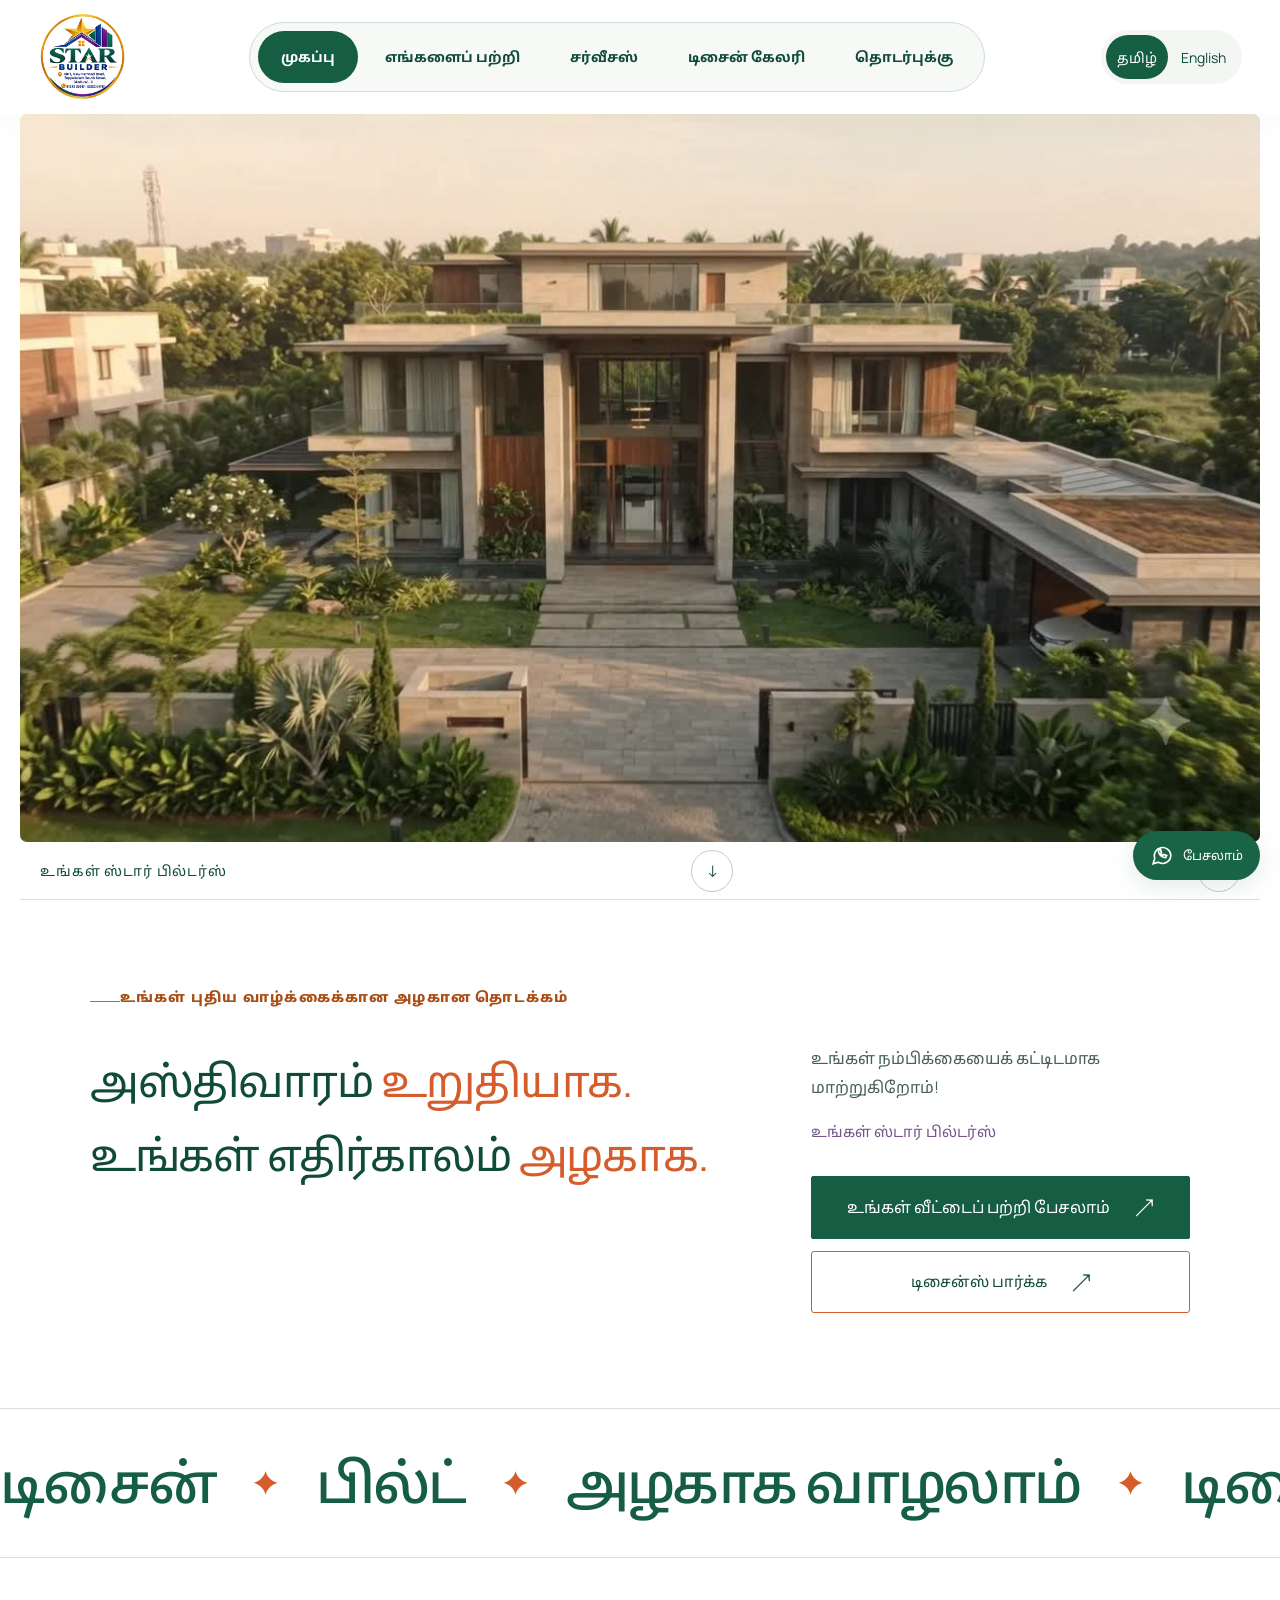
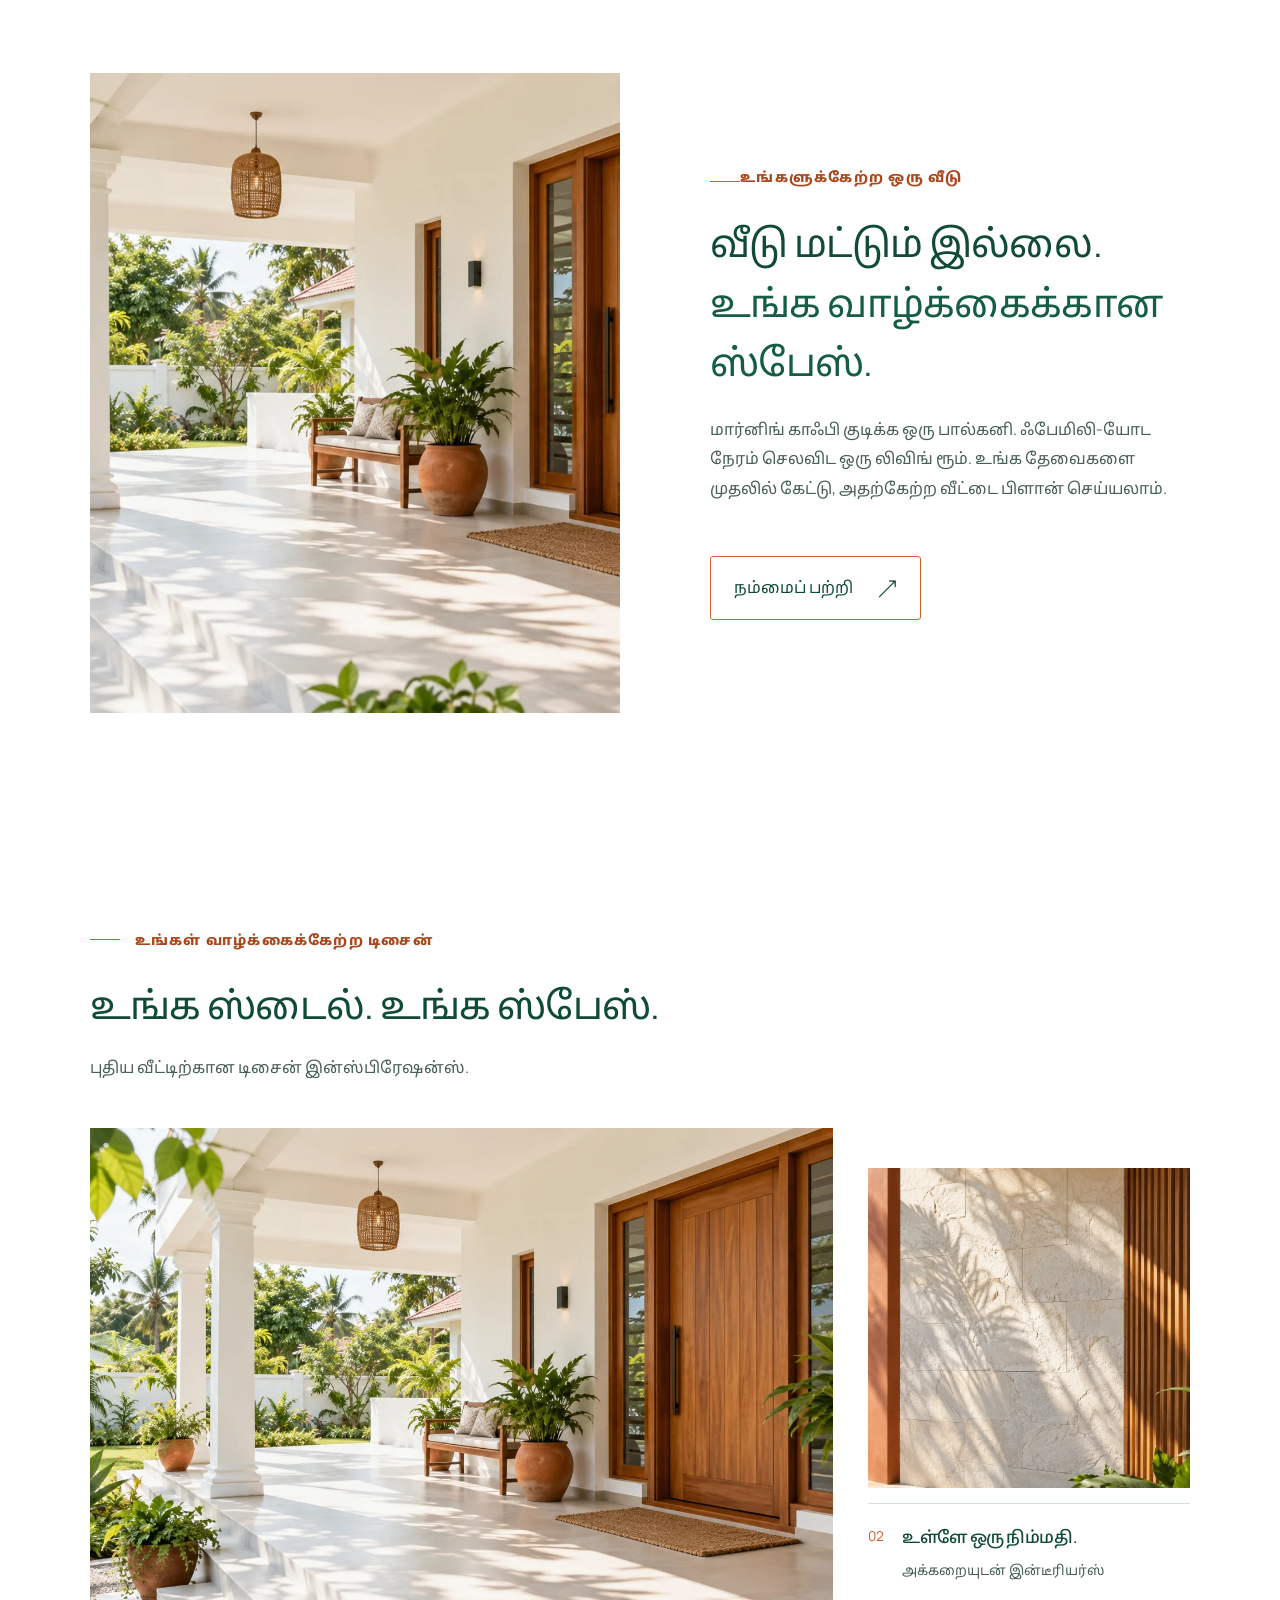
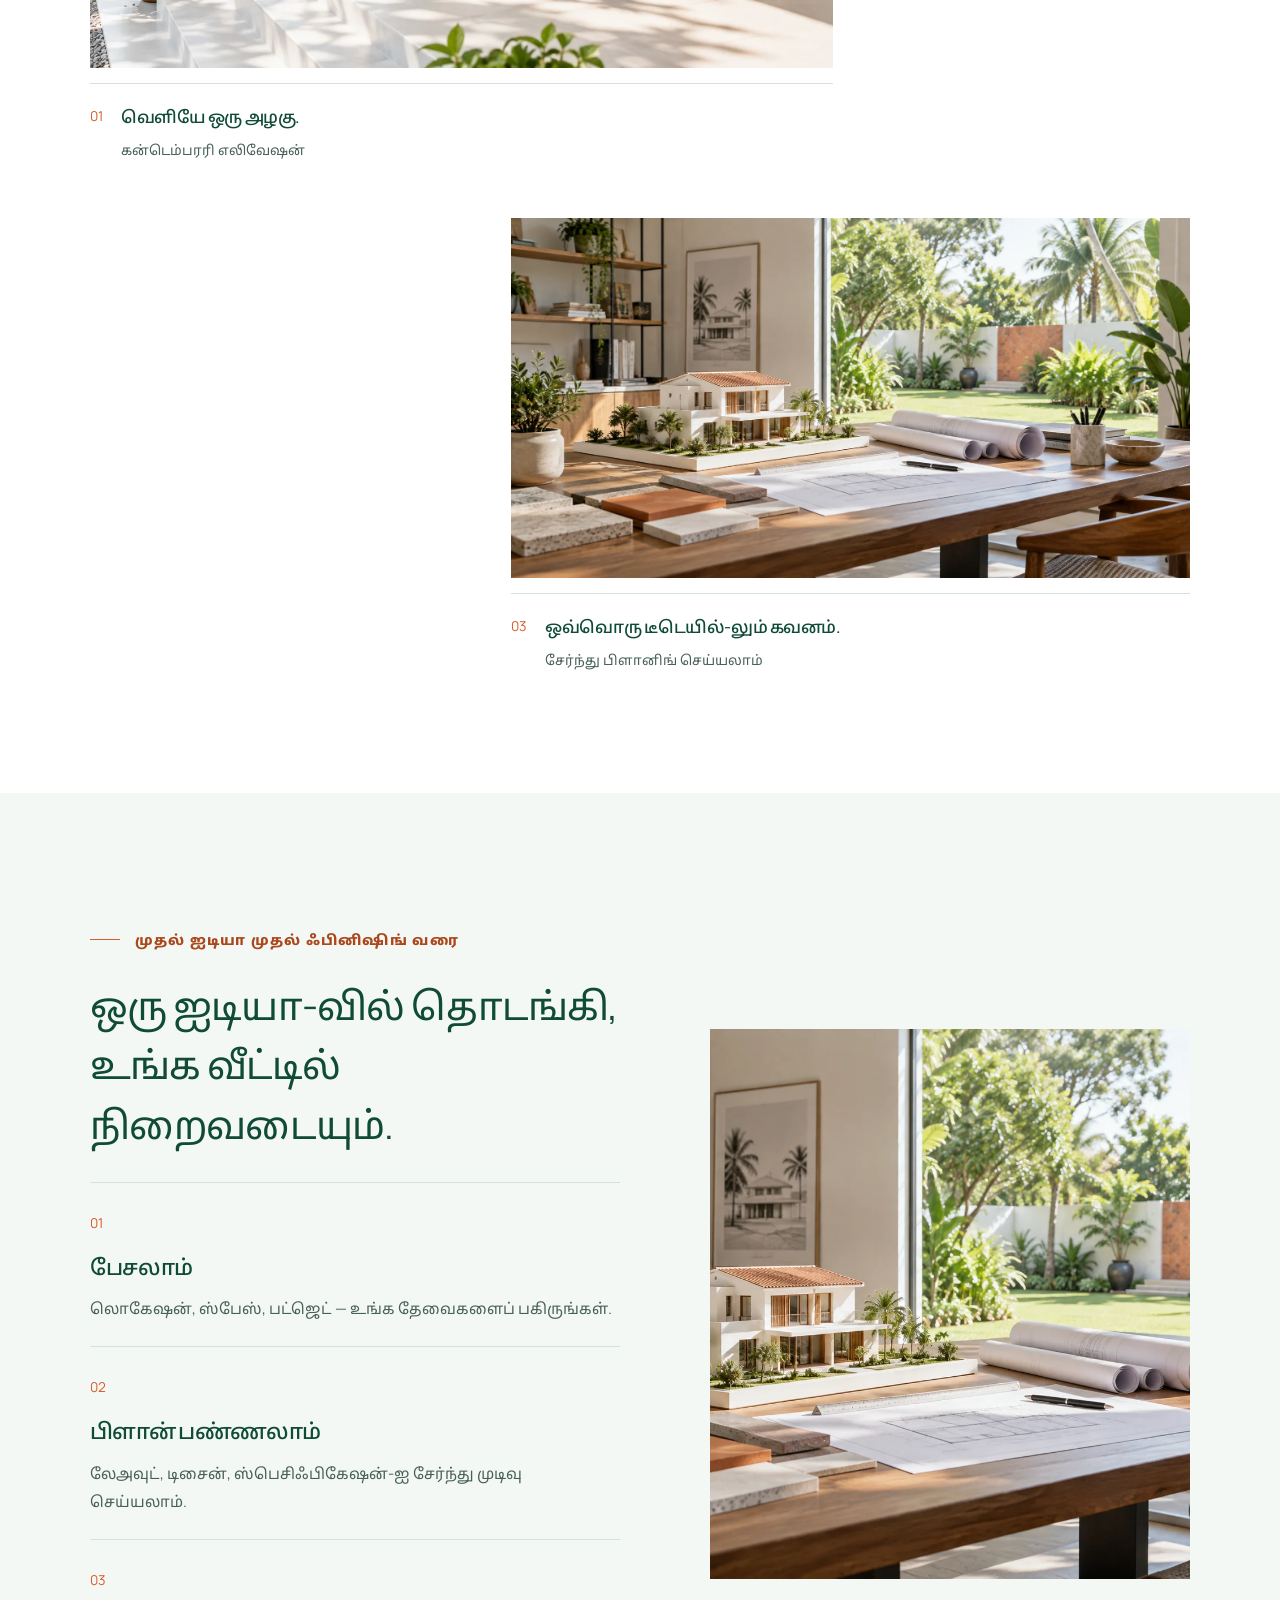
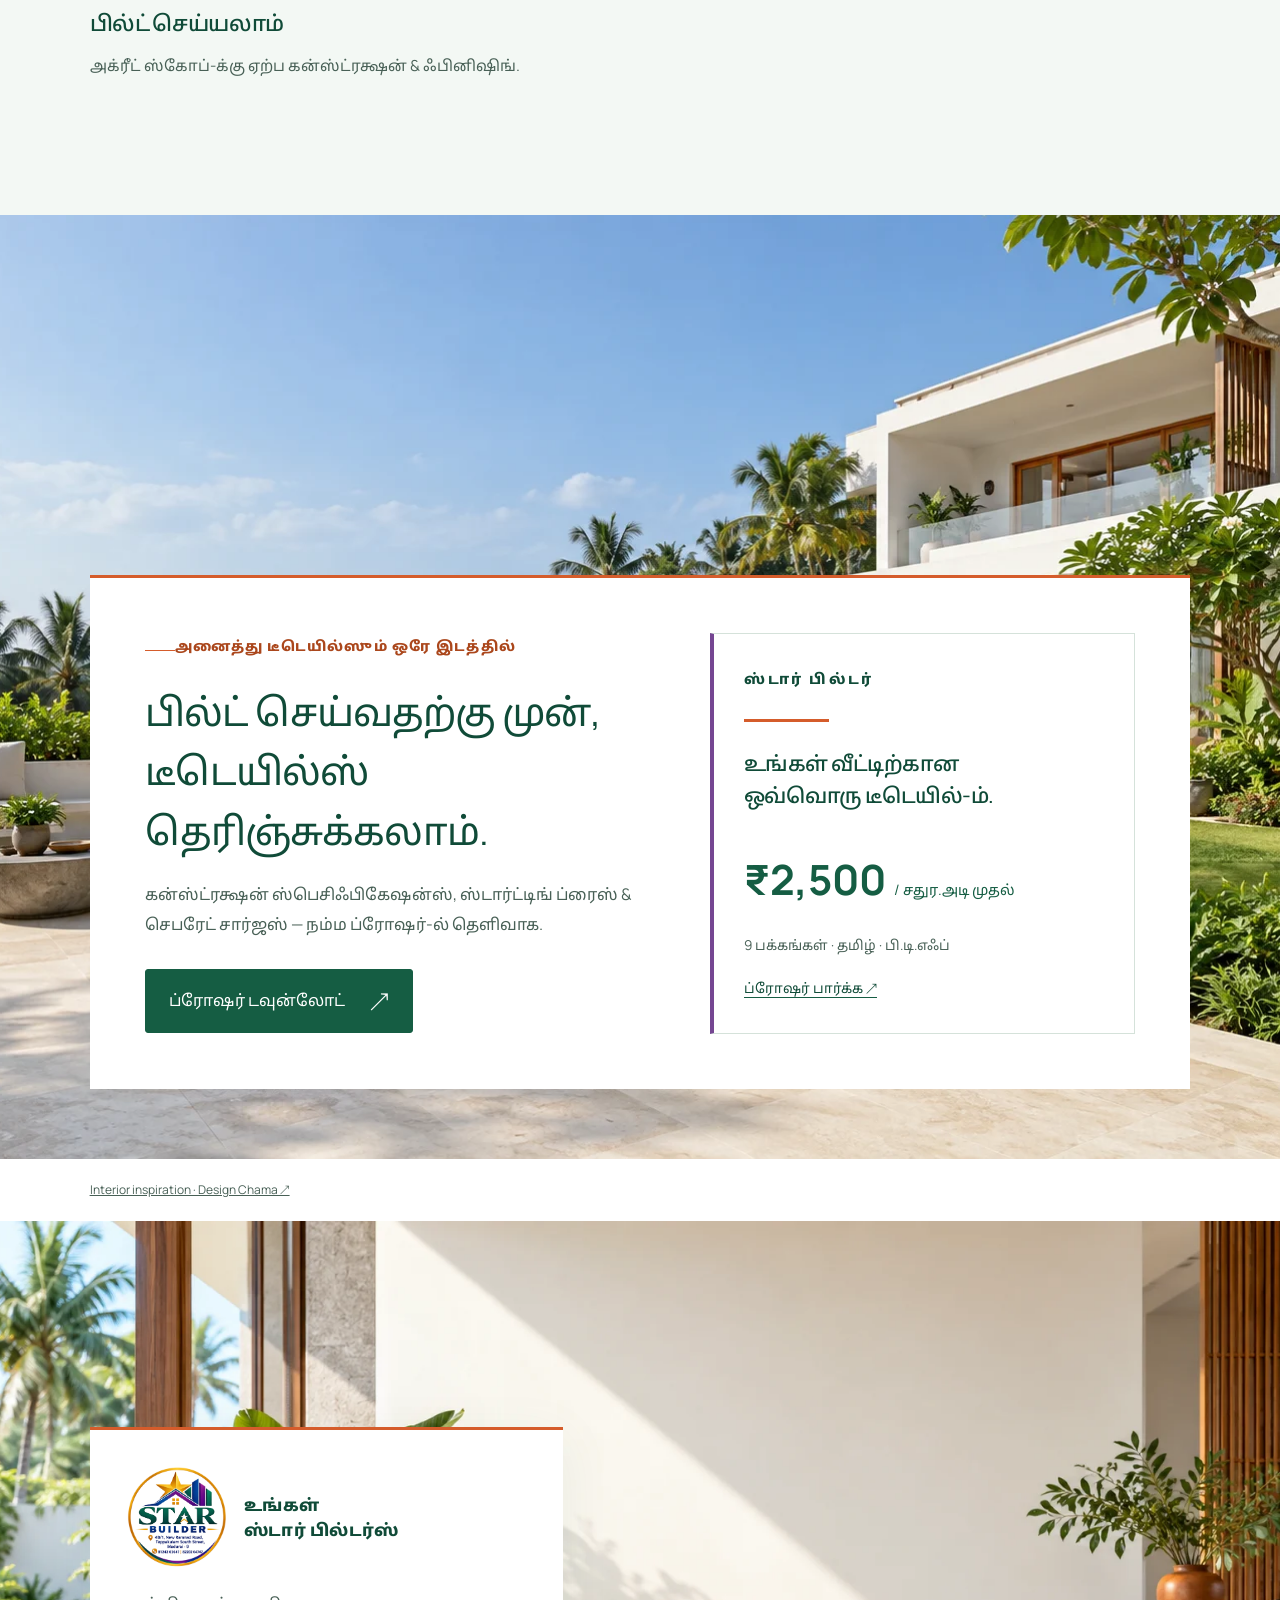
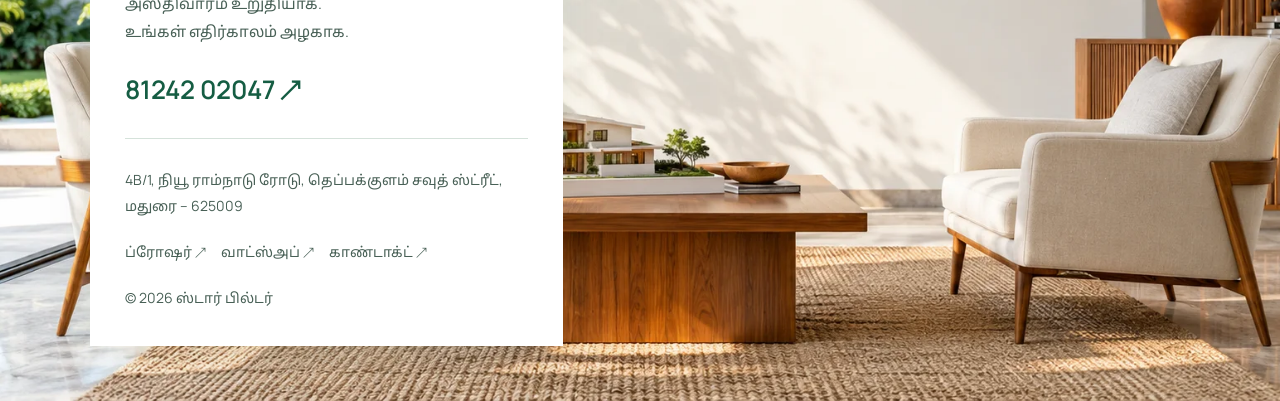
==== index.html @ 6ce01a42 "Add Star Builder website" ====
<!doctype html><html lang="ta"><head><meta charset="utf-8"><meta name="viewport" content="width=device-width,initial-scale=1"><title>Home | Star Builder Madurai</title><meta name="description" content="Star Builder Madurai — உங்கள் நம்பிக்கையைக் கட்டிடமாக மாற்றுகிறோம். Planning, home construction and finishing. ஒரு சதுர அடி ₹2,500 முதல்."><meta name="theme-color" content="#145740"><link rel="icon" href="assets/logo-transparent.png"><link rel="stylesheet" href="css/common.css"><link rel="stylesheet" href="css/index.css"><script src="js/language.js" defer></script><script src="js/common.js" defer></script><script src="js/index.js" defer></script><link rel="stylesheet" href="css/cinematic.css?v=8"><link rel="stylesheet" href="css/film-design.css"></head><body class="page-index"><a href="#main" class="skip">Skip to content</a><header class="site-header"><a class="brand" href="index.html" aria-label="Star Builder Home"><img src="assets/logo-transparent.png" width="68" height="68" alt="Star Builder"></a><div class="language-switch" role="group" aria-label="Choose language"><button type="button" data-language="ta" lang="ta" aria-pressed="true">தமிழ்</button><button type="button" data-language="en" lang="en" aria-pressed="false">English</button></div><button aria-controls="primary-nav" class="menu-toggle" aria-label="Open menu" aria-expanded="false">Menu <span>☰</span></button><nav id="primary-nav" aria-label="Main navigation"><a href="index.html" aria-current=page>Home</a><a href="about.html" >About us</a><a href="services.html" >Services</a><a href="designs.html" >Design gallery</a><a href="contact.html" >Contact</a></nav><a class="header-call" href="tel:+918124202047">Let's talk ↗</a></header><div class="scroll-progress" aria-hidden="true"></div><main id="main"><section class="home-hero"><div class="hero-copy reveal"><span class="eyebrow">YOUR NEXT CHAPTER, BEAUTIFULLY BUILT</span><h1>அஸ்திவாரம் <em>உறுதியாக.</em><br>உங்கள் எதிர்காலம் <em>அழகாக.</em></h1><p>உங்கள் நம்பிக்கையைக் கட்டிடமாக மாற்றுகிறோம்!</p><div class="hero-sign">உங்கள் ஸ்டார் பில்டர்ஸ்</div><div class="hero-actions"><a class="button " href="contact.html">உங்கள் வீட்டைப் பற்றி பேசலாம்<span aria-hidden="true">↗</span></a><a class="button secondary" href="designs.html">Designs பார்க்க<span aria-hidden="true">↗</span></a></div></div><div class="hero-cinema film-cinema"><video id="home-film" autoplay muted loop playsinline preload="metadata" poster="assets/home-film-poster.jpg" aria-label="Family approaching a contemporary villa"><source src="assets/home-film.mp4" type="video/mp4"></video><div class="film-bar"><span class="film-caption">உங்கள் ஸ்டார் பில்டர்ஸ்</span><a href="#home-story" class="film-scroll" aria-label="Explore the home page">↓</a><button type="button" class="film-toggle" aria-label="Pause video">Ⅱ</button></div></div></section><div class="marquee" aria-label="Design. Build. Live."><div class="marquee-track"><span>DESIGN</span><i>✦</i><span>BUILD</span><i>✦</i><span>LIVE BEAUTIFULLY</span><i>✦</i><span>DESIGN</span><i>✦</i><span>BUILD</span><i>✦</i><span>LIVE BEAUTIFULLY</span><i>✦</i><span>DESIGN</span><i>✦</i><span>BUILD</span><i>✦</i><span>LIVE BEAUTIFULLY</span><i>✦</i><span>DESIGN</span><i>✦</i><span>BUILD</span><i>✦</i><span>LIVE BEAUTIFULLY</span><i>✦</i></div></div><div class="ribbon"><span>MADURAI & YOUR DREAM HOME</span><span>Planning</span><i>✦</i><span>Construction</span><i>✦</i><span>Finishing</span></div><section id="home-story" class="split-section section intro reveal"><figure class="section-visual"><img src="assets/home-intro.webp" alt="Residential architecture and design" loading="lazy" decoding="async" width="1672" height="941"></figure><div class="section-content"><span class="eyebrow">A HOME THAT FEELS LIKE YOU</span><div><h2>வீடு மட்டும் இல்லை.<br><em>உங்க வாழ்க்கைக்கான space.</em></h2><p>Morning coffee குடிக்க ஒரு balcony. Family-யோட நேரம் செலவிட ஒரு living room. உங்க தேவைகளை முதலில் கேட்டு, அதற்கேற்ற வீட்டை plan செய்யலாம்.</p><a class="button secondary" href="about.html">நம்மைப் பற்றி<span aria-hidden="true">↗</span></a></div></div></section><section class="clean-section section reveal"><div class="section-content"><div class="section-heading"><span class="eyebrow">DESIGNED AROUND YOUR LIFE</span><h2>உங்க style. உங்க space.</h2><p>புதிய வீட்டிற்கான design inspirations.</p></div><div class="image-trio"><figure class="reveal"><img class="" src="assets/home-intro.webp" alt="Sunlit contemporary villa design" width="1536" height="1024" loading="lazy"><figcaption><span>01</span><div><h3>வெளியே ஒரு அழகு.</h3><p>Contemporary elevation</p></div></figcaption></figure><figure class="reveal"><img class="" src="assets/materials.webp" alt="Bright spacious living room concept" width="1536" height="1024" loading="lazy"><figcaption><span>02</span><div><h3>உள்ளே ஒரு நிம்மதி.</h3><p>Thoughtful interiors</p></div></figcaption></figure><figure class="reveal"><img class="" src="https://framerusercontent.com/images/C5wWU0Nj6lv1KokCS11q95R2U.jpeg?height=1345&amp;width=2400" data-fallback="assets/home-process.webp" alt="Engineer and homeowner discussing plans" width="1536" height="1024" loading="lazy"><figcaption><span>03</span><div><h3>ஒவ்வொரு detail-லும் கவனம்.</h3><p>Planning together</p></div></figcaption></figure></div></div></section><section class="split-section image-right section process reveal"><figure class="section-visual"><img src="assets/home-process.webp" alt="Residential architecture and design" loading="lazy" decoding="async" width="1672" height="941"></figure><div class="section-content"><div class="section-heading"><span class="eyebrow">FROM FIRST IDEA TO FINISH</span><h2>ஒரு idea-வில் தொடங்கி,<br>உங்க வீட்டில் நிறைவடையும்.</h2><p></p></div><div class="steps"><article><span>01</span><h3>பேசலாம்</h3><p>Location, space, budget — உங்க தேவைகளைப் பகிருங்கள்.</p></article><article><span>02</span><h3>Plan பண்ணலாம்</h3><p>Layout, design, specification-ஐ சேர்ந்து முடிவு செய்யலாம்.</p></article><article><span>03</span><h3>Build செய்யலாம்</h3><p>Agreed scope-க்கு ஏற்ப construction & finishing.</p></article></div></div></section><section class="photo-section brochure section reveal" style="background-image:url(assets/home-brochure.webp)"><div class="section-content"><div><span class="eyebrow">THE DETAILS, ALL TOGETHER</span><h2>Build செய்வதற்கு முன்,<br>details தெரிஞ்சுக்கலாம்.</h2><p>Construction specifications, starting price & separate charges — நம்ம brochure-ல் தெளிவாக.</p><a class="button " href="assets/Star-Builder-Brochure.pdf" download>Brochure download<span aria-hidden="true">↗</span></a></div><div class="paper"><span>STAR BUILDER</span><div class="paper-line"></div><h3>உங்கள் வீட்டிற்கான<br>ஒவ்வொரு detail-ம்.</h3><strong>₹2,500 <small>/ sq.ft முதல்</small></strong><p>9 pages · Tamil · PDF</p><a href="assets/Star-Builder-Brochure.pdf" target="_blank" rel="noopener">Brochure பார்க்க ↗</a></div></div></section><p class="image-credit"><a href="https://www.chama.gr/" target="_blank" rel="noopener">Interior inspiration · Design Chama ↗</a></p></main><footer class="site-footer"><div class="footer-content"><div class="footer-top"><a class="brand" href="index.html"><img src="assets/logo-transparent.png" width="75" height="75" alt="Star Builder logo"><span>உங்கள்<br>ஸ்டார் பில்டர்ஸ்</span></a><p>அஸ்திவாரம் உறுதியாக.<br>உங்கள் எதிர்காலம் அழகாக.</p><a class="footer-phone" href="tel:+918124202047">81242 02047 ↗</a></div><div class="footer-bottom"><span>4B/1, New Ramnad Road, Teppakulam South Street,<br>Madurai – 625009</span><div><a href="assets/Star-Builder-Brochure.pdf">Brochure ↗</a><a href="https://wa.me/918124202047" target="_blank" rel="noopener">WhatsApp ↗</a><a href="contact.html">Contact ↗</a></div><span>© <span class="year"></span> Star Builder</span></div></div></footer><a class="floating-wa" href="https://wa.me/918124202047" target="_blank" rel="noopener" aria-label="Chat on WhatsApp"><svg viewBox="0 0 24 24" aria-hidden="true"><path d="M20 11.5a8 8 0 0 1-12 7L3 20l1.5-5A8 8 0 1 1 20 11.5Z"/><path d="M8 7c0 4 3 7 7 7l1-2-3-1-1 1-2-2 1-1-1-3Z"/></svg><span>பேசலாம்</span></a></body></html>
---- css/common.css ----
@import url('https://fonts.googleapis.com/css2?family=Manrope:wght@400;500;600;700;800&family=Noto+Sans+Tamil:wght@400;500;600;700&display=swap');
:root{--ink:#174263;--blue:#126bbe;--orange:#e96721;--sky:#edf7fc;--line:#d8e6ec;--body:#4c677b;--white:#fff;--ease:cubic-bezier(.2,.7,.2,1)}*{box-sizing:border-box}html{scroll-behavior:smooth;scroll-padding-top:110px}body{margin:0;background:var(--white);color:var(--ink);font-family:Manrope,'Noto Sans Tamil','Nirmala UI',sans-serif;font-size:16px;line-height:1.85}a{color:inherit;text-decoration:none}button,input,select,textarea{font:inherit}button,a,input,select,textarea{-webkit-tap-highlight-color:transparent}button{cursor:pointer}a:focus-visible,button:focus-visible,input:focus-visible,select:focus-visible,textarea:focus-visible{outline:3px solid var(--orange);outline-offset:5px}img{display:block;width:100%;height:100%;object-fit:cover}figure{margin:0}h1,h2,h3,p{margin:0}h1,h2,h3{font-weight:500;line-height:1.55;letter-spacing:-.025em}h1{font-size:clamp(2rem,3.35vw,3.8rem)}h2{font-size:clamp(1.65rem,2.6vw,3rem)}h3{font-size:1.15rem}p{color:var(--body)}em{font-style:normal;color:var(--blue)}.eyebrow{display:block;font-size:.76rem;font-weight:800;letter-spacing:.15em;line-height:1.7;color:var(--blue);margin-bottom:24px}.section{padding:100px max(5.5vw,24px)}.section-heading{max-width:780px;margin-bottom:45px}.section-heading p{margin-top:18px;max-width:680px}.button{display:inline-flex;gap:25px;align-items:center;justify-content:center;background:var(--blue);color:white;padding:15px 24px;border:1px solid var(--blue);font-size:.92rem;border-radius:4px;transition:background .25s,transform .25s;min-height:54px}.button:hover{background:#095792;transform:translateY(-3px)}.button span{font-size:1.5rem;line-height:1}.button.secondary{background:transparent;color:var(--ink);border-color:var(--line)}.button.secondary:hover{background:var(--sky)}.site-header{height:98px;background:white;display:flex;align-items:center;justify-content:space-between;gap:22px;padding:10px 4vw;position:sticky;top:0;z-index:50;border-bottom:1px solid var(--line)}.brand{display:flex;align-items:center;gap:14px;flex-shrink:0}.brand img{width:64px;height:64px;object-fit:contain}.brand>span{font-weight:800;font-size:1.05rem;line-height:1.5;letter-spacing:.03em}.brand small{display:block;font-size:.57rem;letter-spacing:.1em;font-weight:600;margin-top:5px}.site-header nav{display:flex;gap:26px;align-items:center}.site-header nav a{font-size:.86rem;font-weight:700;position:relative;padding:10px 0}.site-header nav a:after{content:'';height:2px;background:var(--orange);position:absolute;bottom:2px;left:0;width:0;transition:width .25s}.site-header nav a:hover:after,.site-header nav a[aria-current]:after{width:100%}.header-call{font-size:.85rem;padding:10px 18px;border:1px solid var(--line);border-radius:30px}.menu-toggle{display:none}.skip{position:absolute;top:-100px;left:10px;background:white;padding:15px;z-index:99}.skip:focus{top:10px}.subhero{display:grid;grid-template-columns:1fr 1fr;gap:65px;align-items:center;padding-top:70px;padding-bottom:70px;background:linear-gradient(115deg,#f4faff,white)}.subhero p{margin:25px 0 30px;max-width:570px}.subhero figure{height:520px;position:relative;margin-bottom:26px}.subhero figure img{border-radius:140px 4px 4px 4px}.subhero figcaption{position:absolute;top:100%;padding-top:13px;font-size:.7rem;letter-spacing:.18em}.image-trio{display:grid;grid-template-columns:repeat(3,1fr);gap:28px}.image-trio figure:nth-child(2){margin-top:70px}.image-trio img{height:350px;object-fit:cover;transition:transform 1s var(--ease);border-radius:3px}.image-trio figure{overflow:hidden}.image-trio figure:hover img{transform:scale(1.025)}.image-trio figcaption{display:flex;gap:18px;padding:23px 0;background:white;position:relative}.image-trio figcaption>span{color:var(--orange);font-size:.85rem}.image-trio h3{font-size:1.05rem}.image-trio p{font-size:.85rem;margin-top:8px}.steps{display:grid;grid-template-columns:repeat(3,1fr);gap:50px}.steps article{border-top:1px solid #bfd6e3;padding-top:25px}.steps article>span{color:var(--blue);font-size:.85rem}.steps h3{margin:30px 0 14px;font-size:1.35rem}.steps p{font-size:.95rem}.brochure{display:grid;grid-template-columns:1.25fr 1fr;gap:100px;background:#eaf5fc;align-items:center}.brochure p{max-width:560px;margin:20px 0 30px}.paper{background:white;border:1px solid #dce9f2;padding:45px;transform:rotate(3deg);max-width:430px;box-shadow:15px 20px 0 #d7ebf7}.paper>span{font-size:.9rem;font-weight:800;letter-spacing:.18em}.paper-line{height:3px;background:var(--orange);width:60px;margin:25px 0}.paper h3{font-size:1.3rem}.paper strong{font-size:2.6rem;display:block;color:var(--blue);margin-top:30px}.paper strong small{font-size:.9rem;font-weight:400}.paper p{font-size:.85rem;margin:15px 0}.paper>a{border-bottom:1px solid var(--blue);font-size:.85rem}.site-footer{background:#f7fbfd;padding:60px 5.5vw 30px}.footer-top{display:flex;justify-content:space-between;align-items:center;gap:30px;padding-bottom:45px}.footer-top>p{font-size:.95rem}.footer-phone{font-size:1.75rem;font-weight:600}.footer-bottom{border-top:1px solid var(--line);padding-top:28px;display:flex;gap:35px;justify-content:space-between;font-size:.78rem;color:var(--body)}.footer-bottom>div{display:flex;gap:23px}.floating-wa{position:fixed;bottom:22px;right:25px;z-index:40;display:flex;align-items:center;gap:8px;padding:12px 17px;border-radius:40px;background:#168050;color:white;box-shadow:0 5px 24px #19633c22;font-size:.8rem}.floating-wa svg{width:25px;height:25px;fill:none;stroke:currentColor;stroke-width:1.6}.reveal{opacity:1;transform:none}.motion .reveal{opacity:0;transform:translateY(36px);transition:opacity .85s var(--ease),transform 1.1s var(--ease)}.motion .reveal.is-visible{opacity:1;transform:translateY(0)}.text-link{color:var(--blue);border-bottom:1px solid var(--line)}
@media(min-width:1600px){.section{padding-left:max(6vw,calc((100vw - 1450px)/2));padding-right:max(6vw,calc((100vw - 1450px)/2))}}
@media(max-width:1050px){.site-header nav{gap:17px}.brand small{display:none}.header-call{display:none}.subhero{gap:30px}.subhero figure{height:420px}.image-trio img{height:260px}.brochure{gap:55px}.footer-phone{font-size:1.3rem}}
@media(max-width:760px){body{line-height:1.9}.site-header{height:79px;padding:8px 20px}.brand img{width:54px;height:54px}.brand>span{font-size:.95rem}.menu-toggle{display:flex;align-items:center;gap:14px;background:white;border:0;color:var(--ink);font-size:.9rem;padding:10px}.site-header nav{display:none;position:absolute;top:79px;left:0;right:0;background:white;flex-direction:column;align-items:stretch;padding:20px 26px 30px;border-bottom:1px solid var(--line);gap:6px}.site-header.open nav{display:flex}.site-header nav a{font-size:1rem;padding:12px 0}.section{padding:65px 23px}.eyebrow{font-size:.7rem;margin-bottom:18px;letter-spacing:.12em}h1{font-size:1.85rem;line-height:1.65}h2{font-size:1.65rem;line-height:1.65}.subhero{grid-template-columns:1fr;gap:34px;padding-top:40px}.subhero p{margin:20px 0 25px}.subhero figure{height:340px}.subhero figure img{border-radius:80px 3px 3px 3px}.image-trio{grid-template-columns:1fr;gap:34px}.image-trio figure:nth-child(2){margin-top:0}.image-trio img{height:320px}.image-trio figcaption{padding:18px 0 0}.steps{grid-template-columns:1fr;gap:30px}.steps h3{margin:18px 0 10px}.brochure{grid-template-columns:1fr;gap:45px}.paper{padding:32px;max-width:100%;transform:rotate(1.5deg);margin-right:12px}.footer-top{flex-direction:column;align-items:flex-start;gap:25px}.footer-bottom{flex-direction:column;gap:23px}.site-footer{padding:45px 23px 100px}.floating-wa{bottom:16px;right:16px}.section-heading{margin-bottom:30px}.button{padding:13px 18px;font-size:.85rem;gap:16px}}
@media(prefers-reduced-motion:reduce){html{scroll-behavior:auto}*,*:before,*:after{animation:none!important;transition:none!important}.motion .reveal{opacity:1;transform:none}}

.language-switch{display:flex;align-items:center;border:1px solid var(--line);border-radius:30px;padding:3px;flex-shrink:0;order:3;gap:2px}.language-switch button{font-size:.78rem;line-height:1.5;padding:8px 11px;border:0;border-radius:24px;color:var(--ink);background:white}.language-switch button.active{background:var(--blue);color:white}.site-header .header-call{display:none}.site-header nav{margin-left:auto}.site-header .menu-toggle{order:4}html[lang="en"] h1{line-height:1.2;font-size:clamp(2.5rem,4.8vw,5.2rem)}html[lang="en"] .hero-copy h1{font-size:clamp(2.6rem,5vw,5.5rem)}@media(max-width:1100px){.site-header{gap:14px}.site-header nav{gap:14px}.brand small{display:none}.site-header .brand>span{font-size:.85rem}}@media(max-width:760px){.language-switch{margin-left:auto;order:2}.language-switch button{font-size:.72rem;padding:7px 9px}.site-header{gap:8px;padding-left:15px;padding-right:15px}.site-header .brand>span{display:none}.menu-toggle{font-size:0!important;gap:0!important}.menu-toggle span{font-size:1.35rem}.site-header nav{order:5}.brand{gap:0}html[lang="en"] h1,html[lang="en"] .hero-copy h1{font-size:2.45rem;line-height:1.2}}
/* Star Builder: sunlit botanical palette */
:root{--ink:#184b37;--blue:#207349;--orange:#ed7423;--sky:#fff8d6;--line:#d8e5c5;--body:#52684b}.site-header{border-bottom:2px solid #f3bd32}.button{border-radius:30px;background:#227849;border-color:#227849}.button:hover{background:#175d37}.button.secondary{border-color:#ed7423}.eyebrow{color:#b65415}.subhero{background:linear-gradient(120deg,#fff8ce 0%,#fff 65%)}.subhero figure img{border-radius:160px 8px 100px 8px}.brochure{background:#fff3b5;position:relative;border-top:1px solid #eed678}.paper{border:1px solid #eaca6e;box-shadow:16px 20px 0 #f4a33b}.paper-line{width:85px;background:#e97620}.site-footer{background:#eaf4e4;border-top:5px solid #efae25}.steps article{border-top:3px solid #efb631}.floating-wa{background:#257642}.language-switch button.active{background:#28764b}.section-heading h2 em{color:#d66820}.image-trio img{border-radius:95px 5px 5px 5px}.image-trio figure:nth-child(2) img{border-radius:5px 5px 95px 5px}.image-trio figure:nth-child(3) img{border-radius:5px 95px 5px 5px}.motion .reveal{transform:translateY(45px);transition:opacity 1s var(--ease),transform 1.2s var(--ease)}.motion .reveal.is-visible{transform:translateY(0)}.subhero figure{transition:transform 1.2s var(--ease)}.subhero figure:hover{transform:translateY(-8px)}.button span{transition:transform .4s}.button:hover span{transform:rotate(45deg)}@media(max-width:760px){.subhero figure img{border-radius:85px 5px 55px 5px}.paper{box-shadow:9px 12px 0 #f4a33b}.image-trio img{border-radius:65px 4px 4px 4px}}
---- css/index.css ----
.hero-copy{text-align:center;padding:55px 24px 45px;max-width:1100px;margin:auto}.hero-copy .eyebrow{margin-bottom:20px}.hero-copy h1{font-size:clamp(2rem,3.2vw,3.5rem);line-height:1.55}.hero-copy p{margin-top:23px;font-size:1rem}.hero-sign{color:var(--orange);font-size:.93rem;margin-top:10px}.hero-actions{display:flex;justify-content:center;flex-wrap:wrap;gap:15px;margin-top:26px}.hero-cinema{margin:0 3vw}.slides{height:clamp(370px,48vw,690px);position:relative;overflow:hidden;border-radius:4px}.slide{position:absolute;inset:0;opacity:0;transition:opacity 1.4s ease;object-position:center 55%;transform:scale(1.04)}.slide.active{opacity:1;animation:cinematic 8s linear both}@keyframes cinematic{from{transform:scale(1.04)}to{transform:scale(1)}}.cinema-controls{display:flex;align-items:center;justify-content:space-between;padding:19px 5px}.cinema-controls>div{display:flex;gap:26px;align-items:center}.slide-count{color:var(--blue);font-size:.85rem}.slide-label{font-size:.8rem;letter-spacing:.05em}.controls{gap:10px!important}.controls button{background:white;border:1px solid var(--line);width:40px;height:40px;color:var(--blue);border-radius:50%}.ribbon{background:var(--sky);padding:22px 6vw;display:flex;justify-content:space-between;align-items:center;gap:20px;font-size:.9rem;color:var(--blue)}.ribbon span:first-child{font-size:.7rem;letter-spacing:.12em}.ribbon i{color:var(--orange);font-style:normal}.intro{display:grid;grid-template-columns:1fr 2fr;gap:35px}.intro p{margin:23px 0 28px;max-width:780px}.process{background:#f4faff}.home-hero{padding-top:5px}@media(max-width:760px){.hero-copy{padding:32px 22px 30px}.hero-copy h1{font-size:1.7rem;line-height:1.7}.hero-copy p{font-size:.9rem}.hero-copy .eyebrow{font-size:.63rem}.hero-actions{gap:10px}.hero-actions .button{font-size:.78rem;padding:11px 13px}.hero-cinema{margin:0 14px}.slides{height:340px}.slide{object-position:center}.cinema-controls>div{gap:12px}.slide-label{display:none}.ribbon{flex-wrap:wrap;justify-content:center;padding:19px 22px;gap:13px;font-size:.8rem}.ribbon span:first-child{width:100%;text-align:center}.intro{grid-template-columns:1fr;gap:7px}.hero-sign{font-size:.85rem}}
.home-hero{background:linear-gradient(135deg,#fff8ce,white 55%,#edf7e5)}.hero-copy .eyebrow{color:#a94d15}.hero-copy h1 em{color:#237b47}.hero-copy h1 em:last-child{color:#c66016}.hero-sign{color:#b65215}.hero-cinema{margin:0 4vw}.slides{border-radius:100px 8px 100px 8px;box-shadow:12px 12px 0 #f4be39}.cinema-controls{padding:28px 8px 24px}.controls button{border-color:#eebd41;background:#fff9dd;color:#256b43}.ribbon{background:#f7c83f;color:#255a38;transform:rotate(-1deg);margin:10px 0}.ribbon i{color:#b85513}.intro{background:white}.process{background:#edf6e5}.slide.active{animation:cinematic 8s cubic-bezier(.15,.5,.25,1) both}.hero-actions .button:first-child{background:#257749;border-color:#257749}@media(max-width:760px){.slides{border-radius:55px 5px 55px 5px;box-shadow:6px 8px 0 #f4be39}.hero-cinema{margin:0 18px}.hero-copy{padding-top:38px}.ribbon{transform:none}}
---- css/cinematic.css ----
/* Bright architecture, unobscured photography, generous editorial panels. */
:root{--ink:#164d3c;--blue:#196447;--orange:#d96024;--sky:#f3f8f4;--line:#d5e2da;--body:#425d51;--ease:cubic-bezier(.16,1,.3,1)}
body{background:#fff}main{overflow:clip}.section{padding:90px 6vw}.site-header{height:94px;padding:7px 4vw;border-bottom:1px solid var(--line);background:#fff;gap:24px}.brand img{width:80px;height:80px;object-fit:contain}.site-header nav a{font-size:14px}.site-header nav a:after{background:var(--orange)}.language-switch,.language-switch button{border-radius:4px}.language-switch button{min-height:44px;font-size:14px}.language-switch button.active{background:var(--blue)}.button,.hero-actions .button:first-child{border-radius:2px;background:var(--blue);border-color:var(--blue);font-size:16px;min-height:52px}.button:hover{background:#124e37}.button.secondary{color:var(--ink);background:white;border-color:var(--orange)}.eyebrow{color:#ab471c;font-size:14px;letter-spacing:.09em}.hero-sign{color:#70458a}.scroll-progress{position:fixed;top:93px;left:0;height:3px;width:100%;transform:scaleX(0);transform-origin:left;background:var(--orange);z-index:55;pointer-events:none}
.home-hero,.subhero{display:flex;flex-direction:column;padding:0;background:#fff;gap:0;align-items:stretch}.hero-cinema{order:-1;margin:0}.slides,.subhero figure{height:calc(100svh - 94px);min-height:480px;max-height:none;border-radius:0;box-shadow:none;overflow:hidden;margin:0}.slide,.subhero figure img{object-fit:cover;object-position:center;border-radius:0}.subhero figure{order:-1;width:100%}.subhero figcaption{display:none}.subhero figure:hover{transform:none}.hero-copy,.subhero>div{padding:65px 6vw 80px;max-width:1300px;width:100%;margin:0;text-align:left}.hero-copy h1{font-size:clamp(2rem,3.7vw,4.1rem);line-height:1.6}.hero-copy h1 em,.hero-copy h1 em:last-child{color:var(--orange)}.hero-actions{justify-content:flex-start;flex-wrap:wrap}.hero-copy p{margin-top:22px}.cinema-controls{background:white;padding:18px 6vw;display:flex;justify-content:space-between;border-bottom:1px solid var(--line)}.controls button{border:1px solid var(--line);border-radius:0;background:white;color:var(--ink);min-width:44px;min-height:44px}.slide.active{animation:filmPush 9s linear both}@keyframes filmPush{from{transform:scale(1.05)}to{transform:scale(1)}}.ribbon{display:none}
.marquee{overflow:hidden;background:#176044;padding:22px 0}.marquee-track{width:max-content;display:flex;align-items:center;gap:38px;animation:marqueeMove 40s linear infinite}.marquee span{font-size:clamp(1.2rem,3vw,2.7rem);color:white;white-space:nowrap;font-weight:500}.marquee i{color:#ff9c65;font-style:normal;font-size:2rem}@keyframes marqueeMove{to{transform:translateX(-50%)}}
/* Every chapter has a real photographic backdrop and a separate readable panel. */
.photo-section{display:block;padding:clamp(220px,34vw,490px) 6vw 70px;background-image:var(--section-image);background-size:cover;background-position:center;background-repeat:no-repeat;min-height:0;border:0}.photo-section>.section-content{padding:48px;background:#fff;max-width:1240px;margin:auto;border-top:4px solid var(--orange);position:relative}.intro .section-content,.story .section-content{max-width:680px;margin-right:0}.intro>.section-content>.eyebrow{display:block}.intro h2,.story h2{margin-bottom:20px}.intro .button{margin-top:25px}.story .big-number{display:none}.steps{gap:35px}.steps article{border-top:1px solid var(--line)}.steps article>span{color:var(--orange)}.image-trio{gap:24px}.image-trio img,.image-trio figure:nth-child(2) img,.image-trio figure:nth-child(3) img{height:320px;border-radius:0}.image-trio figure:nth-child(2){margin-top:55px}.image-trio figcaption{padding:20px 0}.image-trio figure:hover img{transform:scale(1.035)}.brochure>.section-content{display:grid;grid-template-columns:1.2fr 1fr;gap:55px;align-items:center}.paper{transform:none;box-shadow:none;border:1px solid var(--line);border-left:4px solid #754692;padding:30px}.paper-line{background:var(--orange)}.paper strong{color:var(--blue)}.pricing>.section-content{display:grid;grid-template-columns:1fr 1fr;gap:50px}.pricing strong{color:var(--blue)}.charge-note{background:#f3f8f4;border-left-color:var(--orange)}.service-list article{padding:38px 0}.service-list article img{height:300px;border-radius:0}.filters button{border-radius:2px;min-height:44px}.filters button.selected{background:var(--blue);border-color:var(--blue)}.design-card img,.design-card:first-child img{border-radius:0}.contact-grid>.section-content{display:grid;grid-template-columns:1fr 1fr;gap:50px}form{background:#f2f7f3;border:1px solid var(--line);border-top:4px solid var(--orange);border-radius:0;padding:30px}input,select,textarea{border-color:#b7cbbb;font-size:16px}.phone-links{color:var(--blue)}.site-footer{background:#fff url('../assets/family.webp') center top/cover no-repeat;padding:90px 6vw 55px;min-height:720px;border:0;display:flex;align-items:flex-end}.footer-content{background:white;width:43%;min-width:380px;padding:35px;border-top:4px solid var(--orange)}.footer-top,.footer-bottom{display:flex;flex-direction:column;align-items:flex-start;gap:20px}.footer-top{padding-bottom:25px}.footer-bottom{font-size:14px}.footer-bottom>div{flex-wrap:wrap;gap:15px}.footer-phone{color:var(--blue);font-size:1.6rem}.footer-top .brand img{width:105px;height:105px}.floating-wa{background:#196447;right:20px;bottom:20px}.motion .reveal{opacity:0;transform:translateY(35px);transition:opacity .8s,transform 1s var(--ease)}.motion .reveal.is-visible{opacity:1;transform:none}.motion .subhero{opacity:1;transform:none}.motion .hero-cinema,.motion .subhero figure{animation:frameOpen 1.3s var(--ease) both}@keyframes frameOpen{from{clip-path:inset(0 0 100%)}to{clip-path:inset(0)}}html[lang=en] .hero-copy h1{font-size:clamp(2.6rem,5.5vw,5.8rem)}
@media(max-width:1000px){.site-header{gap:12px;padding-inline:20px}.site-header nav{gap:12px}.site-header nav a{font-size:14px}.brand img{width:70px;height:70px}.photo-section>.section-content{padding:32px}.footer-content{width:48%}.image-trio img{height:250px}}
@media(max-width:760px){.site-header{height:82px;padding:5px 16px;gap:8px}.brand img{width:70px;height:70px}.language-switch{margin-left:auto}.language-switch button{padding:7px 9px;font-size:14px}.menu-toggle{min-width:44px;min-height:44px;padding:8px}.site-header nav{top:82px;max-height:calc(100svh - 82px);overflow:auto;margin:0;padding:16px 24px 25px}.site-header nav a{font-size:16px;min-height:48px}.scroll-progress{top:81px}.slides,.subhero figure{height:calc(100svh - 82px);min-height:420px}.slide,.subhero figure img{object-position:center}.hero-copy,.subhero>div{padding:35px 20px 45px}.hero-copy h1,html[lang=en] .hero-copy h1{font-size:clamp(1.65rem,7vw,2.4rem);line-height:1.65}.hero-copy h1 br{display:none}h1,h2{overflow-wrap:break-word;letter-spacing:0}h2{font-size:1.6rem}p{font-size:16px}.hero-actions{display:flex;flex-direction:column;align-items:stretch}.hero-actions .button{font-size:15px;width:100%}.cinema-controls{padding:14px 20px;gap:10px}.slide-label{display:none}.controls{gap:6px}.marquee{padding:16px 0}.marquee span{font-size:1.3rem}.photo-section{padding:260px 0 0;background-size:auto 320px;background-position:center top;background-color:white}.photo-section>.section-content{padding:30px 20px 45px;margin:0;width:100%;max-width:none;border-top:3px solid var(--orange)}.brochure>.section-content,.pricing>.section-content,.contact-grid>.section-content{display:grid;grid-template-columns:minmax(0,1fr);gap:30px}.steps{grid-template-columns:minmax(0,1fr);gap:25px}.image-trio{grid-template-columns:minmax(0,1fr);gap:30px}.image-trio figure:nth-child(2){margin:0}.image-trio img,.image-trio figure:nth-child(2) img,.image-trio figure:nth-child(3) img{height:auto;aspect-ratio:4/3}.paper{max-width:100%;margin:0;padding:25px;box-shadow:none;transform:none}.paper strong{font-size:2.25rem}.service-list article{grid-template-columns:25px minmax(0,1fr);gap:12px;padding:30px 0}.service-list article img{height:auto;aspect-ratio:4/3;grid-column:1/-1}.design-grid,.design-card:first-child,.design-grid.filtered .design-card{grid-template-columns:minmax(0,1fr)}.design-card img,.design-card:first-child img{height:auto;aspect-ratio:4/3}.filters button{font-size:14px;padding:10px 14px}.site-footer{display:block;min-height:0;padding:320px 0 0;background-size:auto 350px;background-position:70% top}.footer-content{width:100%;min-width:0;padding:30px 20px 100px}.footer-top .brand img{width:90px;height:90px}.footer-bottom{font-size:14px}.footer-top .brand{gap:16px}form{padding:24px 16px}.phone-links{font-size:1.4rem}.eyebrow{font-size:14px}.floating-wa{right:14px;bottom:14px}.section-content>*{min-width:0}.subhero p{max-width:100%}}
@media(prefers-reduced-motion:reduce){.marquee-track,.slide.active,.motion .hero-cinema,.motion .subhero figure{animation:none}.motion .reveal{opacity:1;transform:none}}

/* Alternating editorial sections. Only brochure retains a photo backdrop. */
.split-section{display:grid;grid-template-columns:minmax(0,1fr) minmax(0,1fr);gap:5vw;align-items:center;padding:85px 6vw;background:#fff;min-height:0}
.split-section.image-right{background:#f5f9f6}.split-section .section-visual{margin:0;min-width:0;width:100%;height:580px;overflow:hidden}.split-section .section-visual img{width:100%;height:100%;object-fit:cover;border-radius:0}.split-section.image-right .section-visual{order:2}.split-section.image-right>.section-content{order:1}.split-section>.section-content{padding:20px 0;min-width:0;max-width:none;margin:0;background:transparent;border:0}.split-section .steps{grid-template-columns:1fr;gap:23px}.split-section .steps h3{margin:12px 0}.split-section .section-heading{margin-bottom:28px}.split-section.contact-grid>.section-content,.split-section.pricing>.section-content{display:block}.split-section.contact-grid form{margin-top:30px}.split-section.pricing>.section-content>div+div{margin-top:28px}.clean-section{display:block;padding:80px 6vw;background:#fff}.clean-section>.section-content{padding:0;border:0;background:transparent;max-width:1400px;margin:auto}.clean-section .image-trio figure:nth-child(2){margin-top:40px}.story.split-section .big-number{display:none}
@media(max-width:760px){.split-section,.split-section.image-right{grid-template-columns:minmax(0,1fr);padding:44px 20px;gap:25px}.split-section .section-visual,.split-section.image-right .section-visual{order:0;height:auto;aspect-ratio:4/3}.split-section>.section-content,.split-section.image-right>.section-content{order:1;padding:0}.clean-section{padding:45px 20px}.clean-section .image-trio figure:nth-child(2){margin-top:0}.split-section .section-heading{margin-bottom:24px}}
---- css/film-design.css ----
/* Cinematic architecture: floating navigation, widescreen film, editorial rhythm. */
:root{--ink:#104b38;--blue:#155d43;--orange:#d55c2b;--body:#486056}
body{background:#fff}h1,h2{font-weight:400}h2{font-size:clamp(1.8rem,3vw,3.8rem)}
.site-header{height:114px;padding:10px 3vw;border:0;background:#fff;gap:22px;box-shadow:0 8px 35px #174d3808}.site-header .brand{width:94px}.site-header .brand img{width:90px;height:90px}.site-header nav{margin:auto;gap:4px;padding:8px;border:1px solid #cfddd4;border-radius:60px;background:#f6f9f6}.site-header nav a{padding:13px 23px;border-radius:40px;font-size:14px;transition:background .25s,color .25s}.site-header nav a[aria-current]{background:var(--blue);color:white}.site-header nav a:hover{background:#e5eee7}.site-header nav a[aria-current]:hover{background:var(--blue)}.site-header nav a:after{display:none}.language-switch{border:0;background:#f3f6f3;padding:5px;border-radius:30px}.language-switch button{border-radius:25px;background:transparent}.scroll-progress{top:113px;height:2px}
.home-hero{position:relative}.film-cinema{margin:0 20px;overflow:hidden}.film-cinema video{display:block;width:100%;height:calc(100svh - 172px);min-height:440px;object-fit:cover;object-position:center;border-radius:7px;background:#e9efe8}.film-bar{height:58px;display:flex;align-items:center;justify-content:space-between;padding:8px 20px;border-bottom:1px solid var(--line);color:var(--ink);background:white}.film-caption{font-size:14px;letter-spacing:.06em}.film-toggle,.film-scroll{display:grid;place-items:center;border:1px solid #bfcec4;color:var(--ink);background:white;border-radius:50%;width:42px;height:42px}.film-toggle{font-size:16px}.hero-copy{display:grid;grid-template-columns:1.7fr 1fr;gap:15px 6vw;max-width:none;padding:85px 7vw 95px}.hero-copy>.eyebrow{grid-column:1/-1}.hero-copy h1{grid-column:1;grid-row:2/5;font-size:clamp(2rem,3.4vw,4.3rem);line-height:1.7}.hero-copy p,.hero-sign,.hero-actions{grid-column:2;align-self:center;margin:0}.hero-actions{margin-top:15px;gap:12px}.hero-actions .button{width:100%;font-size:15px}.button{border-radius:3px;padding:16px 23px}.hero-sign{color:#75558a}.marquee{background:#fff;border-block:1px solid #d6e2d8;padding:23px 0}.marquee span{color:#155d43;font-size:clamp(1.5rem,4.3vw,4.7rem);letter-spacing:-.04em}.marquee i{color:var(--orange)}
.split-section{padding:115px 7vw;gap:7vw;grid-template-columns:1.05fr .95fr}.split-section .section-visual{height:640px;position:relative}.split-section .section-visual img{transition:transform 1.7s var(--ease)}.split-section:hover .section-visual img{transform:scale(1.025)}.split-section.image-right{background:#f3f8f4}.split-section.image-right .section-visual{height:550px}.section-heading .eyebrow,.section-content>.eyebrow{display:flex;align-items:center;gap:15px}.eyebrow:before{content:"";width:30px;height:1px;background:var(--orange);display:inline-block;flex-shrink:0}.clean-section{padding:100px 7vw}.image-trio{gap:35px}.image-trio figure:first-child{grid-column:span 2}.image-trio{grid-template-columns:1.2fr 1fr 1fr}.image-trio figure:first-child img{height:540px}.image-trio figure:nth-child(2){margin-top:80px}.image-trio figure:nth-child(3){grid-column:2/4;margin-top:0}.image-trio figure:nth-child(3) img{height:360px}.image-trio figcaption{border-top:1px solid var(--line);margin-top:15px}.image-trio img{height:420px}.photo-section{padding-top:360px}.brochure>.section-content{max-width:1100px;padding:55px;border-top:3px solid var(--orange)}.subhero figure{height:calc(100svh - 114px)}.subhero>div{max-width:none;padding:70px 7vw 90px;border-bottom:1px solid var(--line)}.subhero h1{max-width:950px}.site-footer{min-height:780px;padding-inline:7vw}.footer-content{box-shadow:0 10px 50px #174d3810;border-top:3px solid var(--orange)}.image-credit{padding:20px 7vw;font-size:12px}.image-credit a{text-decoration:underline}
@media(max-width:1150px){.site-header nav a{padding:12px 15px}.site-header{gap:10px}.hero-copy{gap:20px 4vw}.split-section .section-visual{height:540px}}
@media(max-width:900px){.site-header{height:90px;padding:6px 20px;gap:10px}.site-header .brand,.site-header .brand img{width:76px;height:76px}.site-header nav{display:none;position:absolute;top:90px;left:16px;right:16px;margin:0;padding:18px;flex-direction:column;align-items:stretch;border-radius:18px;background:#fff;box-shadow:0 24px 55px #164d3820;max-height:calc(100svh - 110px);overflow:auto}.site-header.open nav{display:flex}.site-header nav a{padding:17px 20px;border-radius:7px;font-size:17px}.site-header .menu-toggle{display:flex;font-size:0;align-items:center;justify-content:center;width:48px;height:48px;background:#155d43;color:white;border-radius:50%;border:0}.menu-toggle span{font-size:24px}.language-switch{margin-left:auto}.scroll-progress{top:89px}.hero-copy{display:block;padding:45px 22px 55px}.hero-copy h1{font-size:clamp(1.8rem,5.2vw,3rem)}.hero-copy p{margin-top:25px}.hero-sign{margin-top:12px}.hero-actions{margin-top:25px}.film-cinema{margin:0 10px}.film-cinema video{height:calc(100svh - 150px);min-height:380px;object-position:50% center}.film-bar{padding:8px 10px}.subhero figure{height:calc(100svh - 90px)}.split-section{gap:35px;padding:65px 24px}.split-section .section-visual,.split-section.image-right .section-visual{height:460px}.image-trio{grid-template-columns:1fr 1fr}.image-trio figure:first-child,.image-trio figure:nth-child(3){grid-column:auto}.image-trio figure:first-child img{height:340px}.image-trio figure:nth-child(2){margin-top:0}.image-trio figure:nth-child(3){grid-column:1/-1}.site-footer{min-height:0}}
@media(max-width:760px){.site-header{padding-inline:12px}.language-switch button{font-size:13px;padding:8px}.film-caption{font-size:12px;max-width:65%}.film-cinema video{object-position:50% center}.hero-copy h1,html[lang=en] .hero-copy h1{font-size:clamp(1.7rem,6.5vw,2.3rem);line-height:1.65}.hero-copy .eyebrow{font-size:12px}.split-section,.split-section.image-right{grid-template-columns:minmax(0,1fr);padding:48px 20px;gap:25px}.split-section .section-visual,.split-section.image-right .section-visual{height:auto;aspect-ratio:4/3}.image-trio{display:block}.image-trio figure{margin:0 0 35px!important}.image-trio img,.image-trio figure:first-child img,.image-trio figure:nth-child(3) img{height:auto;aspect-ratio:4/3}.clean-section{padding:50px 20px}.subhero>div{padding:40px 22px 50px}.brochure>.section-content{padding:30px 20px}.photo-section{padding-top:250px}.site-footer{padding:320px 0 0}.footer-content{box-shadow:none}.marquee{padding:17px 0}.image-credit{padding:15px 20px}}
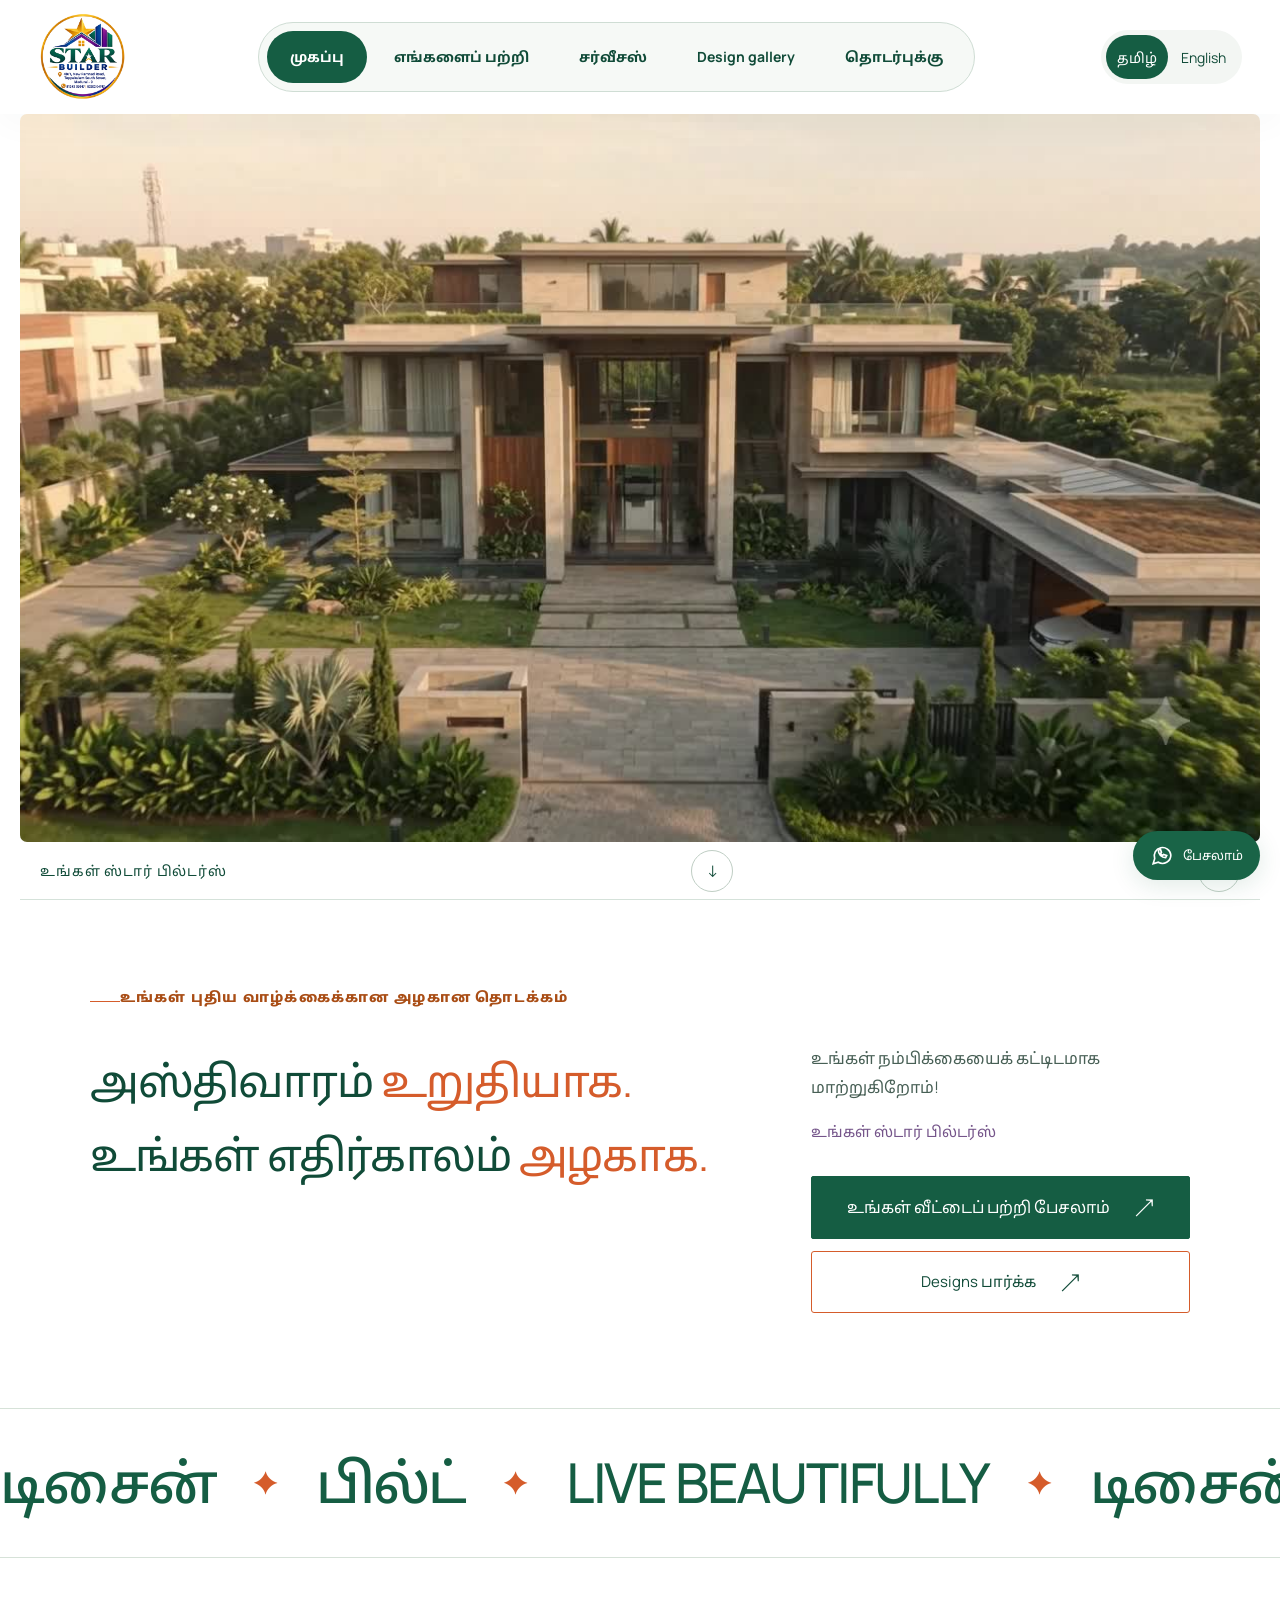
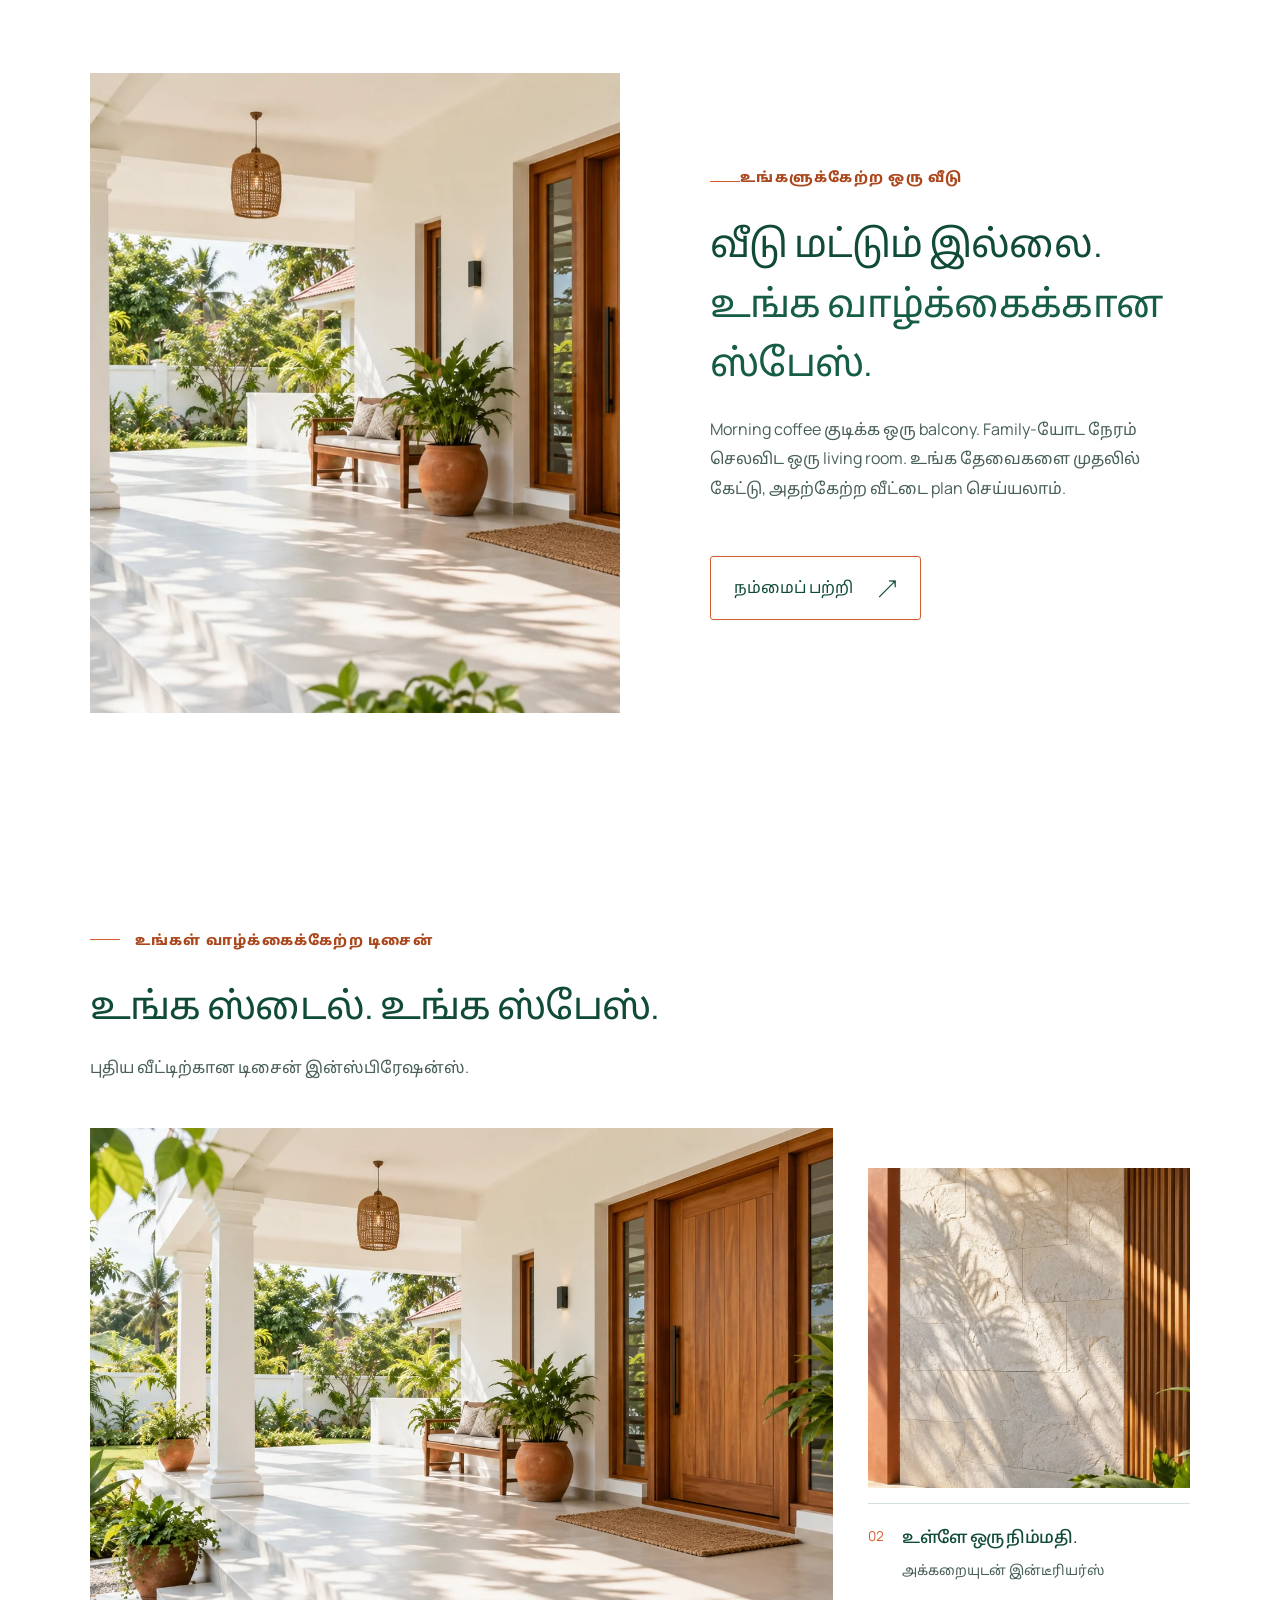
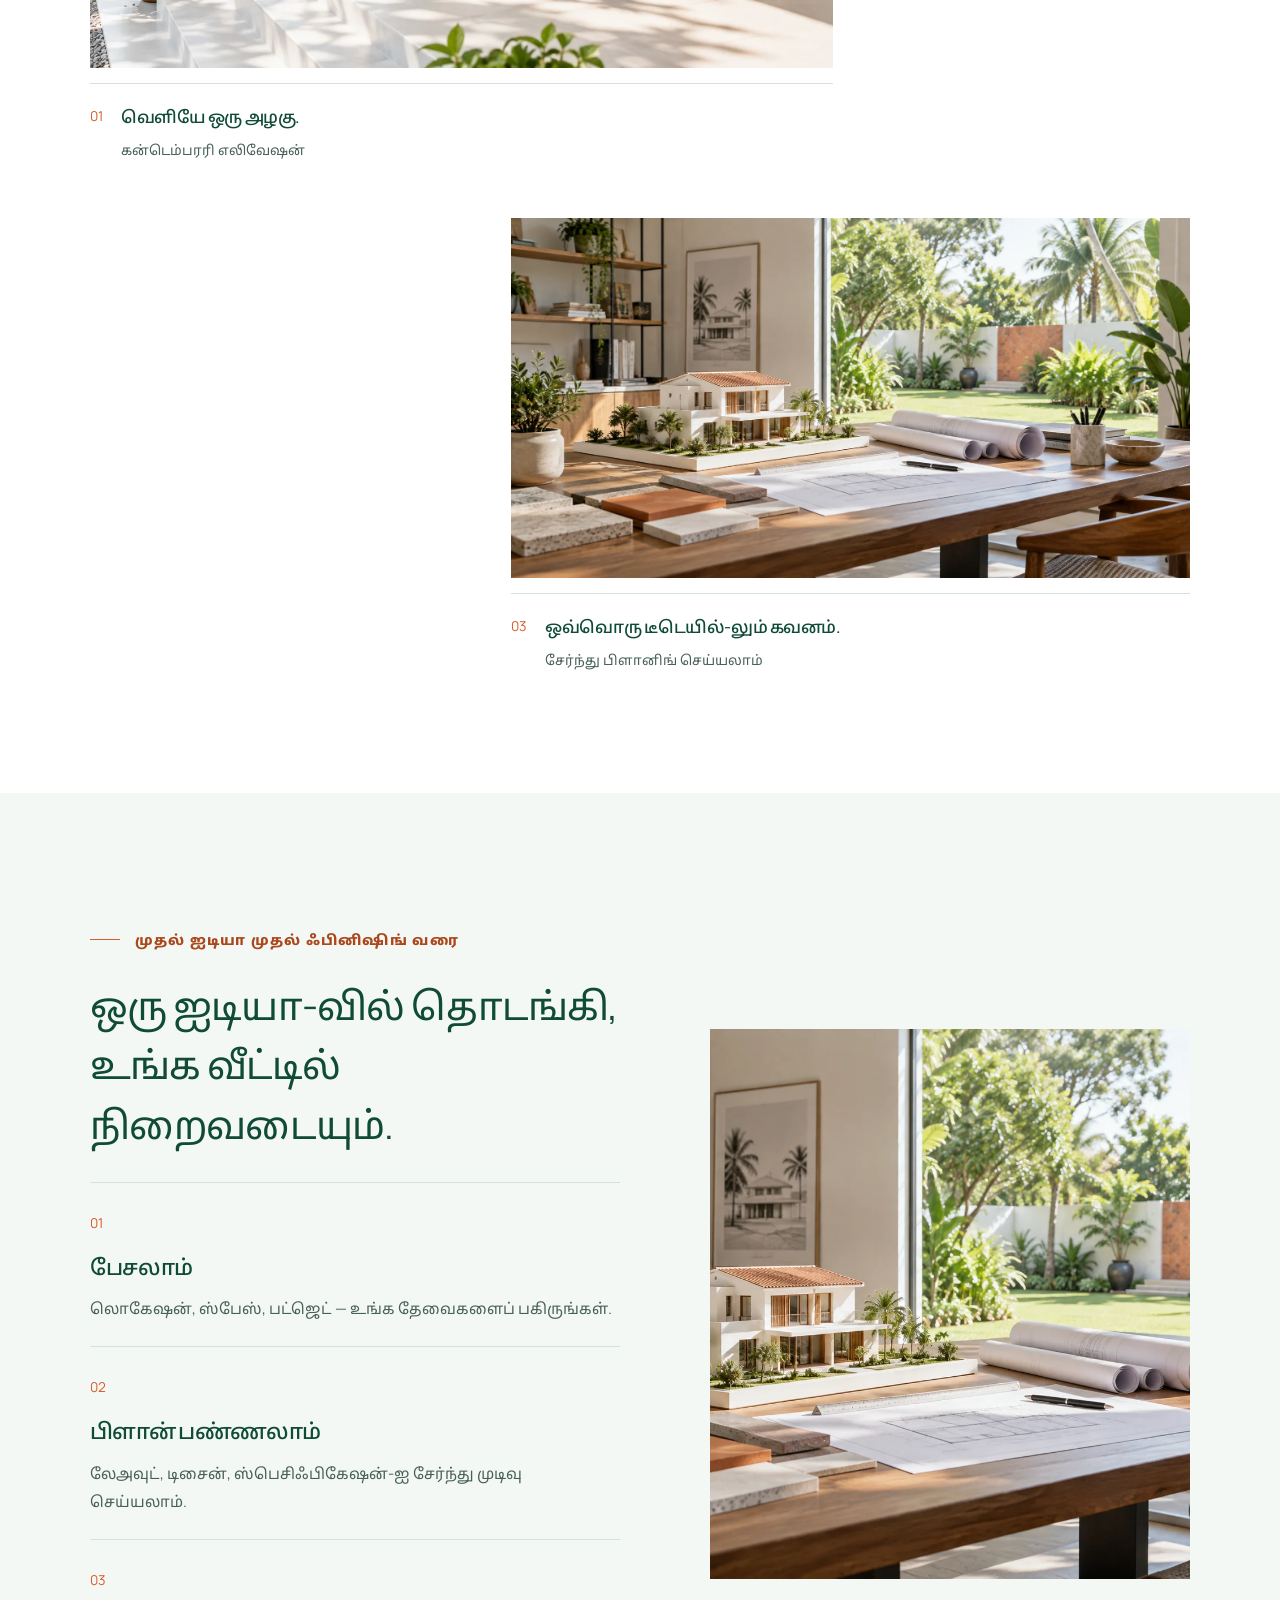
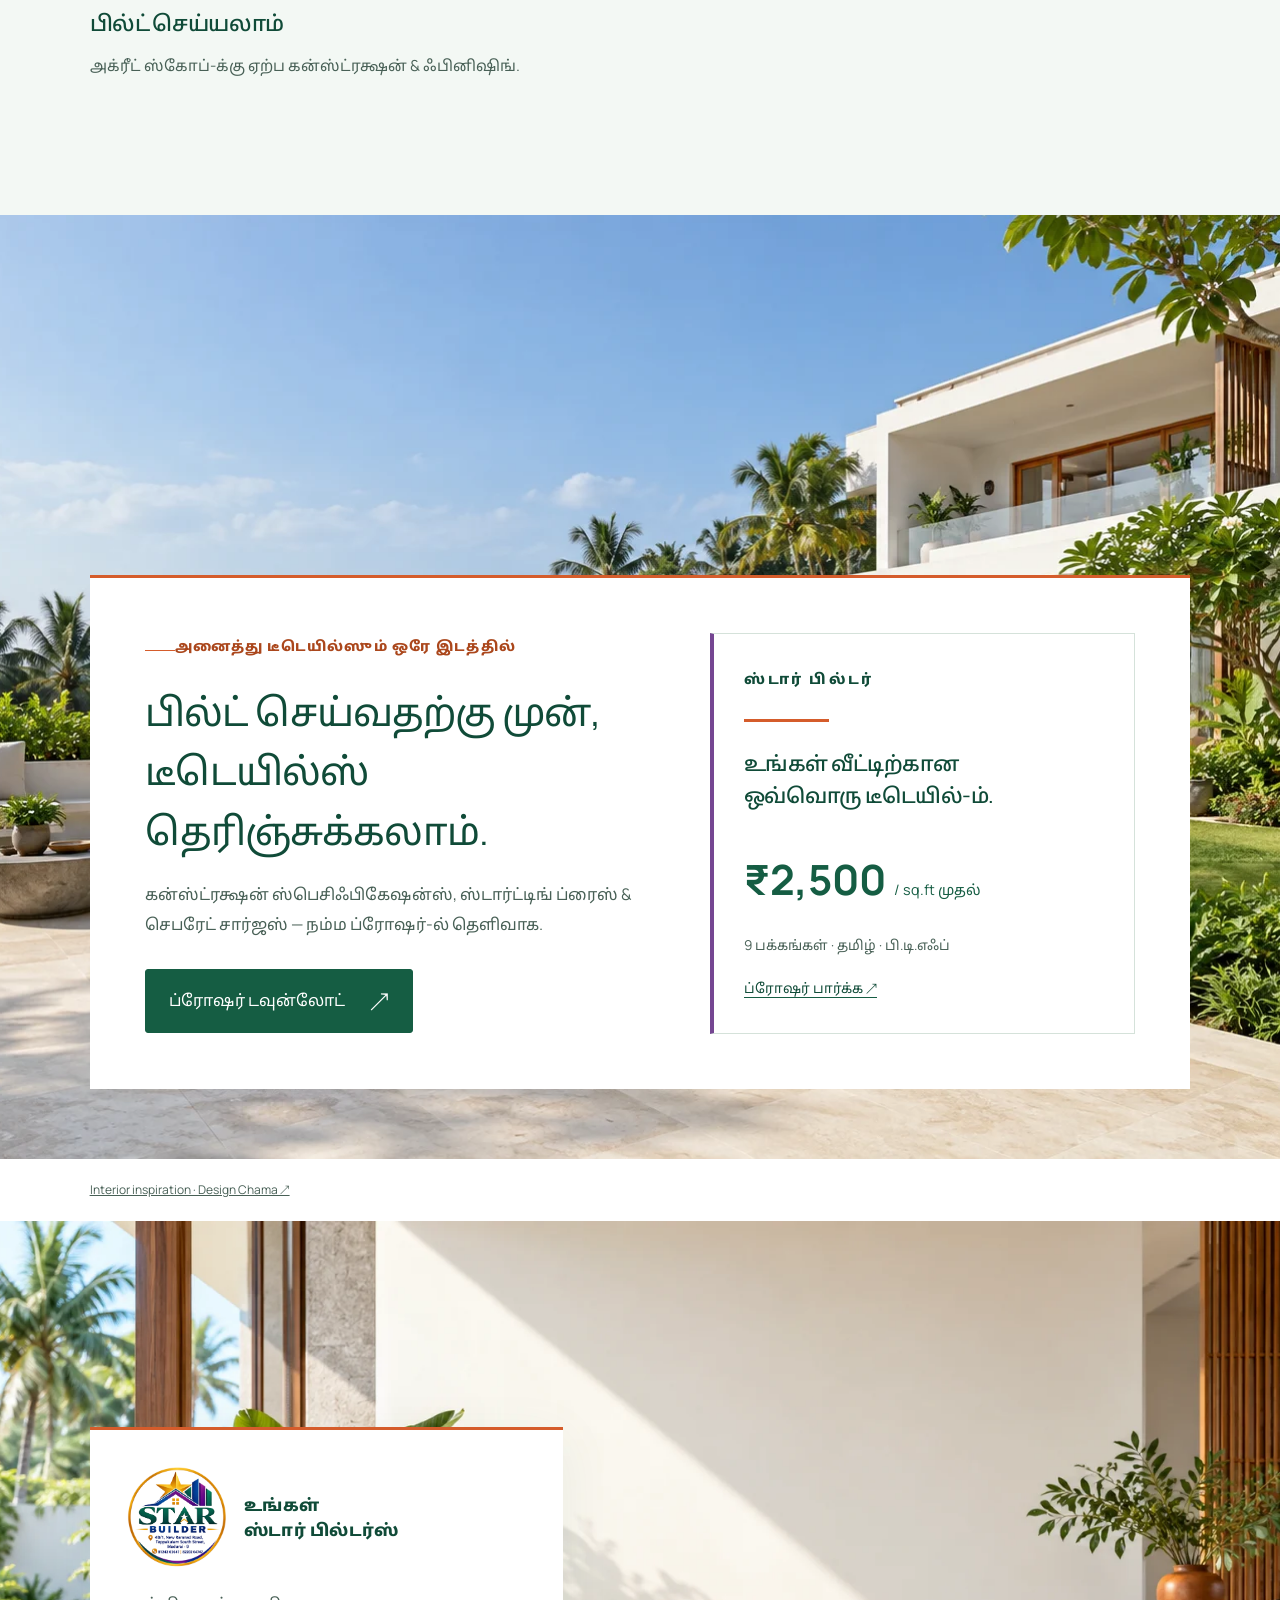
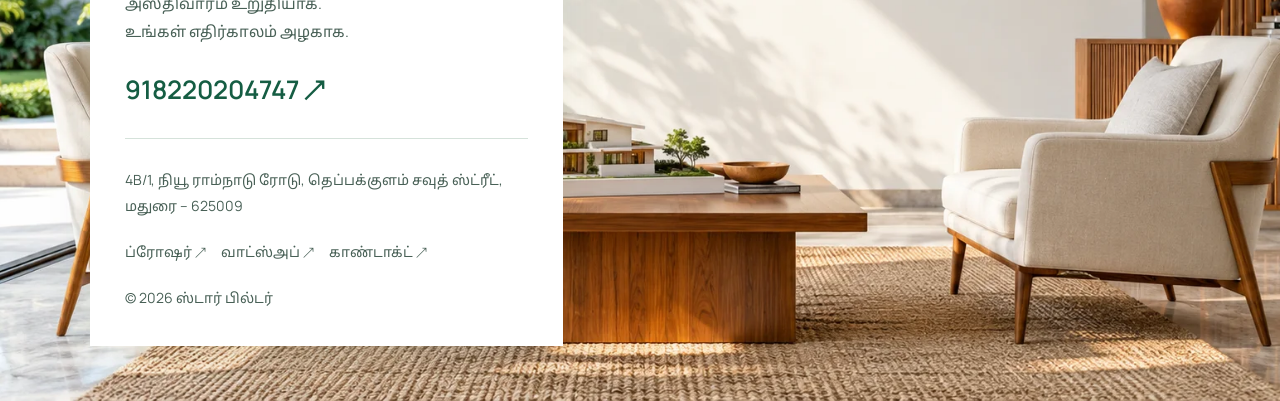
==== commit a68c2a48: "Merge pull request #1 from amihub2026-sys/num-change num change" ====
--- a/index.html
+++ b/index.html
@@ -1 +1,178 @@
-<!doctype html><html lang="ta"><head><meta charset="utf-8"><meta name="viewport" content="width=device-width,initial-scale=1"><title>Home | Star Builder Madurai</title><meta name="description" content="Star Builder Madurai — உங்கள் நம்பிக்கையைக் கட்டிடமாக மாற்றுகிறோம். Planning, home construction and finishing. ஒரு சதுர அடி ₹2,500 முதல்."><meta name="theme-color" content="#145740"><link rel="icon" href="assets/logo-transparent.png"><link rel="stylesheet" href="css/common.css"><link rel="stylesheet" href="css/index.css"><script src="js/language.js" defer></script><script src="js/common.js" defer></script><script src="js/index.js" defer></script><link rel="stylesheet" href="css/cinematic.css?v=8"><link rel="stylesheet" href="css/film-design.css"></head><body class="page-index"><a href="#main" class="skip">Skip to content</a><header class="site-header"><a class="brand" href="index.html" aria-label="Star Builder Home"><img src="assets/logo-transparent.png" width="68" height="68" alt="Star Builder"></a><div class="language-switch" role="group" aria-label="Choose language"><button type="button" data-language="ta" lang="ta" aria-pressed="true">தமிழ்</button><button type="button" data-language="en" lang="en" aria-pressed="false">English</button></div><button aria-controls="primary-nav" class="menu-toggle" aria-label="Open menu" aria-expanded="false">Menu <span>☰</span></button><nav id="primary-nav" aria-label="Main navigation"><a href="index.html" aria-current=page>Home</a><a href="about.html" >About us</a><a href="services.html" >Services</a><a href="designs.html" >Design gallery</a><a href="contact.html" >Contact</a></nav><a class="header-call" href="tel:+918124202047">Let's talk ↗</a></header><div class="scroll-progress" aria-hidden="true"></div><main id="main"><section class="home-hero"><div class="hero-copy reveal"><span class="eyebrow">YOUR NEXT CHAPTER, BEAUTIFULLY BUILT</span><h1>அஸ்திவாரம் <em>உறுதியாக.</em><br>உங்கள் எதிர்காலம் <em>அழகாக.</em></h1><p>உங்கள் நம்பிக்கையைக் கட்டிடமாக மாற்றுகிறோம்!</p><div class="hero-sign">உங்கள் ஸ்டார் பில்டர்ஸ்</div><div class="hero-actions"><a class="button " href="contact.html">உங்கள் வீட்டைப் பற்றி பேசலாம்<span aria-hidden="true">↗</span></a><a class="button secondary" href="designs.html">Designs பார்க்க<span aria-hidden="true">↗</span></a></div></div><div class="hero-cinema film-cinema"><video id="home-film" autoplay muted loop playsinline preload="metadata" poster="assets/home-film-poster.jpg" aria-label="Family approaching a contemporary villa"><source src="assets/home-film.mp4" type="video/mp4"></video><div class="film-bar"><span class="film-caption">உங்கள் ஸ்டார் பில்டர்ஸ்</span><a href="#home-story" class="film-scroll" aria-label="Explore the home page">↓</a><button type="button" class="film-toggle" aria-label="Pause video">Ⅱ</button></div></div></section><div class="marquee" aria-label="Design. Build. Live."><div class="marquee-track"><span>DESIGN</span><i>✦</i><span>BUILD</span><i>✦</i><span>LIVE BEAUTIFULLY</span><i>✦</i><span>DESIGN</span><i>✦</i><span>BUILD</span><i>✦</i><span>LIVE BEAUTIFULLY</span><i>✦</i><span>DESIGN</span><i>✦</i><span>BUILD</span><i>✦</i><span>LIVE BEAUTIFULLY</span><i>✦</i><span>DESIGN</span><i>✦</i><span>BUILD</span><i>✦</i><span>LIVE BEAUTIFULLY</span><i>✦</i></div></div><div class="ribbon"><span>MADURAI & YOUR DREAM HOME</span><span>Planning</span><i>✦</i><span>Construction</span><i>✦</i><span>Finishing</span></div><section id="home-story" class="split-section section intro reveal"><figure class="section-visual"><img src="assets/home-intro.webp" alt="Residential architecture and design" loading="lazy" decoding="async" width="1672" height="941"></figure><div class="section-content"><span class="eyebrow">A HOME THAT FEELS LIKE YOU</span><div><h2>வீடு மட்டும் இல்லை.<br><em>உங்க வாழ்க்கைக்கான space.</em></h2><p>Morning coffee குடிக்க ஒரு balcony. Family-யோட நேரம் செலவிட ஒரு living room. உங்க தேவைகளை முதலில் கேட்டு, அதற்கேற்ற வீட்டை plan செய்யலாம்.</p><a class="button secondary" href="about.html">நம்மைப் பற்றி<span aria-hidden="true">↗</span></a></div></div></section><section class="clean-section section reveal"><div class="section-content"><div class="section-heading"><span class="eyebrow">DESIGNED AROUND YOUR LIFE</span><h2>உங்க style. உங்க space.</h2><p>புதிய வீட்டிற்கான design inspirations.</p></div><div class="image-trio"><figure class="reveal"><img class="" src="assets/home-intro.webp" alt="Sunlit contemporary villa design" width="1536" height="1024" loading="lazy"><figcaption><span>01</span><div><h3>வெளியே ஒரு அழகு.</h3><p>Contemporary elevation</p></div></figcaption></figure><figure class="reveal"><img class="" src="assets/materials.webp" alt="Bright spacious living room concept" width="1536" height="1024" loading="lazy"><figcaption><span>02</span><div><h3>உள்ளே ஒரு நிம்மதி.</h3><p>Thoughtful interiors</p></div></figcaption></figure><figure class="reveal"><img class="" src="https://framerusercontent.com/images/C5wWU0Nj6lv1KokCS11q95R2U.jpeg?height=1345&amp;width=2400" data-fallback="assets/home-process.webp" alt="Engineer and homeowner discussing plans" width="1536" height="1024" loading="lazy"><figcaption><span>03</span><div><h3>ஒவ்வொரு detail-லும் கவனம்.</h3><p>Planning together</p></div></figcaption></figure></div></div></section><section class="split-section image-right section process reveal"><figure class="section-visual"><img src="assets/home-process.webp" alt="Residential architecture and design" loading="lazy" decoding="async" width="1672" height="941"></figure><div class="section-content"><div class="section-heading"><span class="eyebrow">FROM FIRST IDEA TO FINISH</span><h2>ஒரு idea-வில் தொடங்கி,<br>உங்க வீட்டில் நிறைவடையும்.</h2><p></p></div><div class="steps"><article><span>01</span><h3>பேசலாம்</h3><p>Location, space, budget — உங்க தேவைகளைப் பகிருங்கள்.</p></article><article><span>02</span><h3>Plan பண்ணலாம்</h3><p>Layout, design, specification-ஐ சேர்ந்து முடிவு செய்யலாம்.</p></article><article><span>03</span><h3>Build செய்யலாம்</h3><p>Agreed scope-க்கு ஏற்ப construction & finishing.</p></article></div></div></section><section class="photo-section brochure section reveal" style="background-image:url(assets/home-brochure.webp)"><div class="section-content"><div><span class="eyebrow">THE DETAILS, ALL TOGETHER</span><h2>Build செய்வதற்கு முன்,<br>details தெரிஞ்சுக்கலாம்.</h2><p>Construction specifications, starting price & separate charges — நம்ம brochure-ல் தெளிவாக.</p><a class="button " href="assets/Star-Builder-Brochure.pdf" download>Brochure download<span aria-hidden="true">↗</span></a></div><div class="paper"><span>STAR BUILDER</span><div class="paper-line"></div><h3>உங்கள் வீட்டிற்கான<br>ஒவ்வொரு detail-ம்.</h3><strong>₹2,500 <small>/ sq.ft முதல்</small></strong><p>9 pages · Tamil · PDF</p><a href="assets/Star-Builder-Brochure.pdf" target="_blank" rel="noopener">Brochure பார்க்க ↗</a></div></div></section><p class="image-credit"><a href="https://www.chama.gr/" target="_blank" rel="noopener">Interior inspiration · Design Chama ↗</a></p></main><footer class="site-footer"><div class="footer-content"><div class="footer-top"><a class="brand" href="index.html"><img src="assets/logo-transparent.png" width="75" height="75" alt="Star Builder logo"><span>உங்கள்<br>ஸ்டார் பில்டர்ஸ்</span></a><p>அஸ்திவாரம் உறுதியாக.<br>உங்கள் எதிர்காலம் அழகாக.</p><a class="footer-phone" href="tel:+918124202047">81242 02047 ↗</a></div><div class="footer-bottom"><span>4B/1, New Ramnad Road, Teppakulam South Street,<br>Madurai – 625009</span><div><a href="assets/Star-Builder-Brochure.pdf">Brochure ↗</a><a href="https://wa.me/918124202047" target="_blank" rel="noopener">WhatsApp ↗</a><a href="contact.html">Contact ↗</a></div><span>© <span class="year"></span> Star Builder</span></div></div></footer><a class="floating-wa" href="https://wa.me/918124202047" target="_blank" rel="noopener" aria-label="Chat on WhatsApp"><svg viewBox="0 0 24 24" aria-hidden="true"><path d="M20 11.5a8 8 0 0 1-12 7L3 20l1.5-5A8 8 0 1 1 20 11.5Z"/><path d="M8 7c0 4 3 7 7 7l1-2-3-1-1 1-2-2 1-1-1-3Z"/></svg><span>பேசலாம்</span></a></body></html>+<!doctype html>
+<html lang="ta">
+
+<head>
+    <meta charset="utf-8">
+    <meta name="viewport" content="width=device-width,initial-scale=1">
+    <title>Home | Star Builder Madurai</title>
+    <meta name="description"
+        content="Star Builder Madurai — உங்கள் நம்பிக்கையைக் கட்டிடமாக மாற்றுகிறோம். Planning, home construction and finishing. ஒரு சதுர அடி ₹2,500 முதல்.">
+    <meta name="theme-color" content="#145740">
+    <link rel="icon" href="assets/logo-transparent.png">
+    <link rel="stylesheet" href="css/common.css">
+    <link rel="stylesheet" href="css/index.css">
+    <script src="js/language.js" defer></script>
+    <script src="js/common.js" defer></script>
+    <script src="js/index.js" defer></script>
+    <link rel="stylesheet" href="css/cinematic.css?v=8">
+    <link rel="stylesheet" href="css/film-design.css">
+</head>
+
+<body class="page-index"><a href="#main" class="skip">Skip to content</a>
+    <header class="site-header"><a class="brand" href="index.html" aria-label="Star Builder Home"><img
+                src="assets/logo-transparent.png" width="68" height="68" alt="Star Builder"></a>
+        <div class="language-switch" role="group" aria-label="Choose language"><button type="button" data-language="ta"
+                lang="ta" aria-pressed="true">தமிழ்</button><button type="button" data-language="en" lang="en"
+                aria-pressed="false">English</button></div><button aria-controls="primary-nav" class="menu-toggle"
+            aria-label="Open menu" aria-expanded="false">Menu <span>☰</span></button>
+        <nav id="primary-nav" aria-label="Main navigation"><a href="index.html" aria-current=page>Home</a><a
+                href="about.html">About us</a><a href="services.html">Services</a><a href="designs.html">Design
+                gallery</a><a href="contact.html">Contact</a></nav><a class="header-call" href="tel:+918124202047">Let's
+            talk ↗</a>
+    </header>
+    <div class="scroll-progress" aria-hidden="true"></div>
+    <main id="main">
+        <section class="home-hero">
+            <div class="hero-copy reveal"><span class="eyebrow">YOUR NEXT CHAPTER, BEAUTIFULLY BUILT</span>
+                <h1>அஸ்திவாரம் <em>உறுதியாக.</em><br>உங்கள் எதிர்காலம் <em>அழகாக.</em></h1>
+                <p>உங்கள் நம்பிக்கையைக் கட்டிடமாக மாற்றுகிறோம்!</p>
+                <div class="hero-sign">உங்கள் ஸ்டார் பில்டர்ஸ்</div>
+                <div class="hero-actions"><a class="button " href="contact.html">உங்கள் வீட்டைப் பற்றி பேசலாம்<span
+                            aria-hidden="true">↗</span></a><a class="button secondary" href="designs.html">Designs
+                        பார்க்க<span aria-hidden="true">↗</span></a></div>
+            </div>
+            <div class="hero-cinema film-cinema"><video id="home-film" autoplay muted loop playsinline
+                    preload="metadata" poster="assets/home-film-poster.jpg"
+                    aria-label="Family approaching a contemporary villa">
+                    <source src="assets/home-film.mp4" type="video/mp4">
+                </video>
+                <div class="film-bar"><span class="film-caption">உங்கள் ஸ்டார் பில்டர்ஸ்</span><a href="#home-story"
+                        class="film-scroll" aria-label="Explore the home page">↓</a><button type="button"
+                        class="film-toggle" aria-label="Pause video">Ⅱ</button></div>
+            </div>
+        </section>
+        <div class="marquee" aria-label="Design. Build. Live.">
+            <div class="marquee-track"><span>DESIGN</span><i>✦</i><span>BUILD</span><i>✦</i><span>LIVE
+                    BEAUTIFULLY</span><i>✦</i><span>DESIGN</span><i>✦</i><span>BUILD</span><i>✦</i><span>LIVE
+                    BEAUTIFULLY</span><i>✦</i><span>DESIGN</span><i>✦</i><span>BUILD</span><i>✦</i><span>LIVE
+                    BEAUTIFULLY</span><i>✦</i><span>DESIGN</span><i>✦</i><span>BUILD</span><i>✦</i><span>LIVE
+                    BEAUTIFULLY</span><i>✦</i></div>
+        </div>
+        <div class="ribbon"><span>MADURAI & YOUR DREAM
+                HOME</span><span>Planning</span><i>✦</i><span>Construction</span><i>✦</i><span>Finishing</span></div>
+        <section id="home-story" class="split-section section intro reveal">
+            <figure class="section-visual"><img src="assets/home-intro.webp" alt="Residential architecture and design"
+                    loading="lazy" decoding="async" width="1672" height="941"></figure>
+            <div class="section-content"><span class="eyebrow">A HOME THAT FEELS LIKE YOU</span>
+                <div>
+                    <h2>வீடு மட்டும் இல்லை.<br><em>உங்க வாழ்க்கைக்கான space.</em></h2>
+                    <p>Morning coffee குடிக்க ஒரு balcony. Family-யோட நேரம் செலவிட ஒரு living room. உங்க தேவைகளை முதலில்
+                        கேட்டு, அதற்கேற்ற வீட்டை plan செய்யலாம்.</p><a class="button secondary"
+                        href="about.html">நம்மைப் பற்றி<span aria-hidden="true">↗</span></a>
+                </div>
+            </div>
+        </section>
+        <section class="clean-section section reveal">
+            <div class="section-content">
+                <div class="section-heading"><span class="eyebrow">DESIGNED AROUND YOUR LIFE</span>
+                    <h2>உங்க style. உங்க space.</h2>
+                    <p>புதிய வீட்டிற்கான design inspirations.</p>
+                </div>
+                <div class="image-trio">
+                    <figure class="reveal"><img class="" src="assets/home-intro.webp"
+                            alt="Sunlit contemporary villa design" width="1536" height="1024" loading="lazy">
+                        <figcaption><span>01</span>
+                            <div>
+                                <h3>வெளியே ஒரு அழகு.</h3>
+                                <p>Contemporary elevation</p>
+                            </div>
+                        </figcaption>
+                    </figure>
+                    <figure class="reveal"><img class="" src="assets/materials.webp"
+                            alt="Bright spacious living room concept" width="1536" height="1024" loading="lazy">
+                        <figcaption><span>02</span>
+                            <div>
+                                <h3>உள்ளே ஒரு நிம்மதி.</h3>
+                                <p>Thoughtful interiors</p>
+                            </div>
+                        </figcaption>
+                    </figure>
+                    <figure class="reveal"><img class=""
+                            src="https://framerusercontent.com/images/C5wWU0Nj6lv1KokCS11q95R2U.jpeg?height=1345&amp;width=2400"
+                            data-fallback="assets/home-process.webp" alt="Engineer and homeowner discussing plans"
+                            width="1536" height="1024" loading="lazy">
+                        <figcaption><span>03</span>
+                            <div>
+                                <h3>ஒவ்வொரு detail-லும் கவனம்.</h3>
+                                <p>Planning together</p>
+                            </div>
+                        </figcaption>
+                    </figure>
+                </div>
+            </div>
+        </section>
+        <section class="split-section image-right section process reveal">
+            <figure class="section-visual"><img src="assets/home-process.webp" alt="Residential architecture and design"
+                    loading="lazy" decoding="async" width="1672" height="941"></figure>
+            <div class="section-content">
+                <div class="section-heading"><span class="eyebrow">FROM FIRST IDEA TO FINISH</span>
+                    <h2>ஒரு idea-வில் தொடங்கி,<br>உங்க வீட்டில் நிறைவடையும்.</h2>
+                    <p></p>
+                </div>
+                <div class="steps">
+                    <article><span>01</span>
+                        <h3>பேசலாம்</h3>
+                        <p>Location, space, budget — உங்க தேவைகளைப் பகிருங்கள்.</p>
+                    </article>
+                    <article><span>02</span>
+                        <h3>Plan பண்ணலாம்</h3>
+                        <p>Layout, design, specification-ஐ சேர்ந்து முடிவு செய்யலாம்.</p>
+                    </article>
+                    <article><span>03</span>
+                        <h3>Build செய்யலாம்</h3>
+                        <p>Agreed scope-க்கு ஏற்ப construction & finishing.</p>
+                    </article>
+                </div>
+            </div>
+        </section>
+        <section class="photo-section brochure section reveal" style="background-image:url(assets/home-brochure.webp)">
+            <div class="section-content">
+                <div><span class="eyebrow">THE DETAILS, ALL TOGETHER</span>
+                    <h2>Build செய்வதற்கு முன்,<br>details தெரிஞ்சுக்கலாம்.</h2>
+                    <p>Construction specifications, starting price & separate charges — நம்ம brochure-ல் தெளிவாக.</p><a
+                        class="button " href="assets/Star-Builder-Brochure.pdf" download>Brochure download<span
+                            aria-hidden="true">↗</span></a>
+                </div>
+                <div class="paper"><span>STAR BUILDER</span>
+                    <div class="paper-line"></div>
+                    <h3>உங்கள் வீட்டிற்கான<br>ஒவ்வொரு detail-ம்.</h3><strong>₹2,500 <small>/ sq.ft
+                            முதல்</small></strong>
+                    <p>9 pages · Tamil · PDF</p><a href="assets/Star-Builder-Brochure.pdf" target="_blank"
+                        rel="noopener">Brochure பார்க்க ↗</a>
+                </div>
+            </div>
+        </section>
+        <p class="image-credit"><a href="https://www.chama.gr/" target="_blank" rel="noopener">Interior inspiration ·
+                Design Chama ↗</a></p>
+    </main>
+    <footer class="site-footer">
+        <div class="footer-content">
+            <div class="footer-top"><a class="brand" href="index.html"><img src="assets/logo-transparent.png" width="75"
+                        height="75" alt="Star Builder logo"><span>உங்கள்<br>ஸ்டார் பில்டர்ஸ்</span></a>
+                <p>அஸ்திவாரம் உறுதியாக.<br>உங்கள் எதிர்காலம் அழகாக.</p><a class="footer-phone"
+                    href="tel:+918220204747">918220204747 ↗</a>
+            </div>
+            <div class="footer-bottom"><span>4B/1, New Ramnad Road, Teppakulam South Street,<br>Madurai – 625009</span>
+                <div><a href="assets/Star-Builder-Brochure.pdf">Brochure ↗</a><a href="https://wa.me/918220204747"
+                        target="_blank" rel="noopener">WhatsApp ↗</a><a href="contact.html">Contact ↗</a></div><span>©
+                    <span class="year"></span> Star Builder</span>
+            </div>
+        </div>
+    </footer><a class="floating-wa" href="https://wa.me/918220204747" target="_blank" rel="noopener"
+        aria-label="Chat on WhatsApp"><svg viewBox="0 0 24 24" aria-hidden="true">
+            <path d="M20 11.5a8 8 0 0 1-12 7L3 20l1.5-5A8 8 0 1 1 20 11.5Z" />
+            <path d="M8 7c0 4 3 7 7 7l1-2-3-1-1 1-2-2 1-1-1-3Z" />
+        </svg><span>பேசலாம்</span></a>
+</body>
+
+</html>
